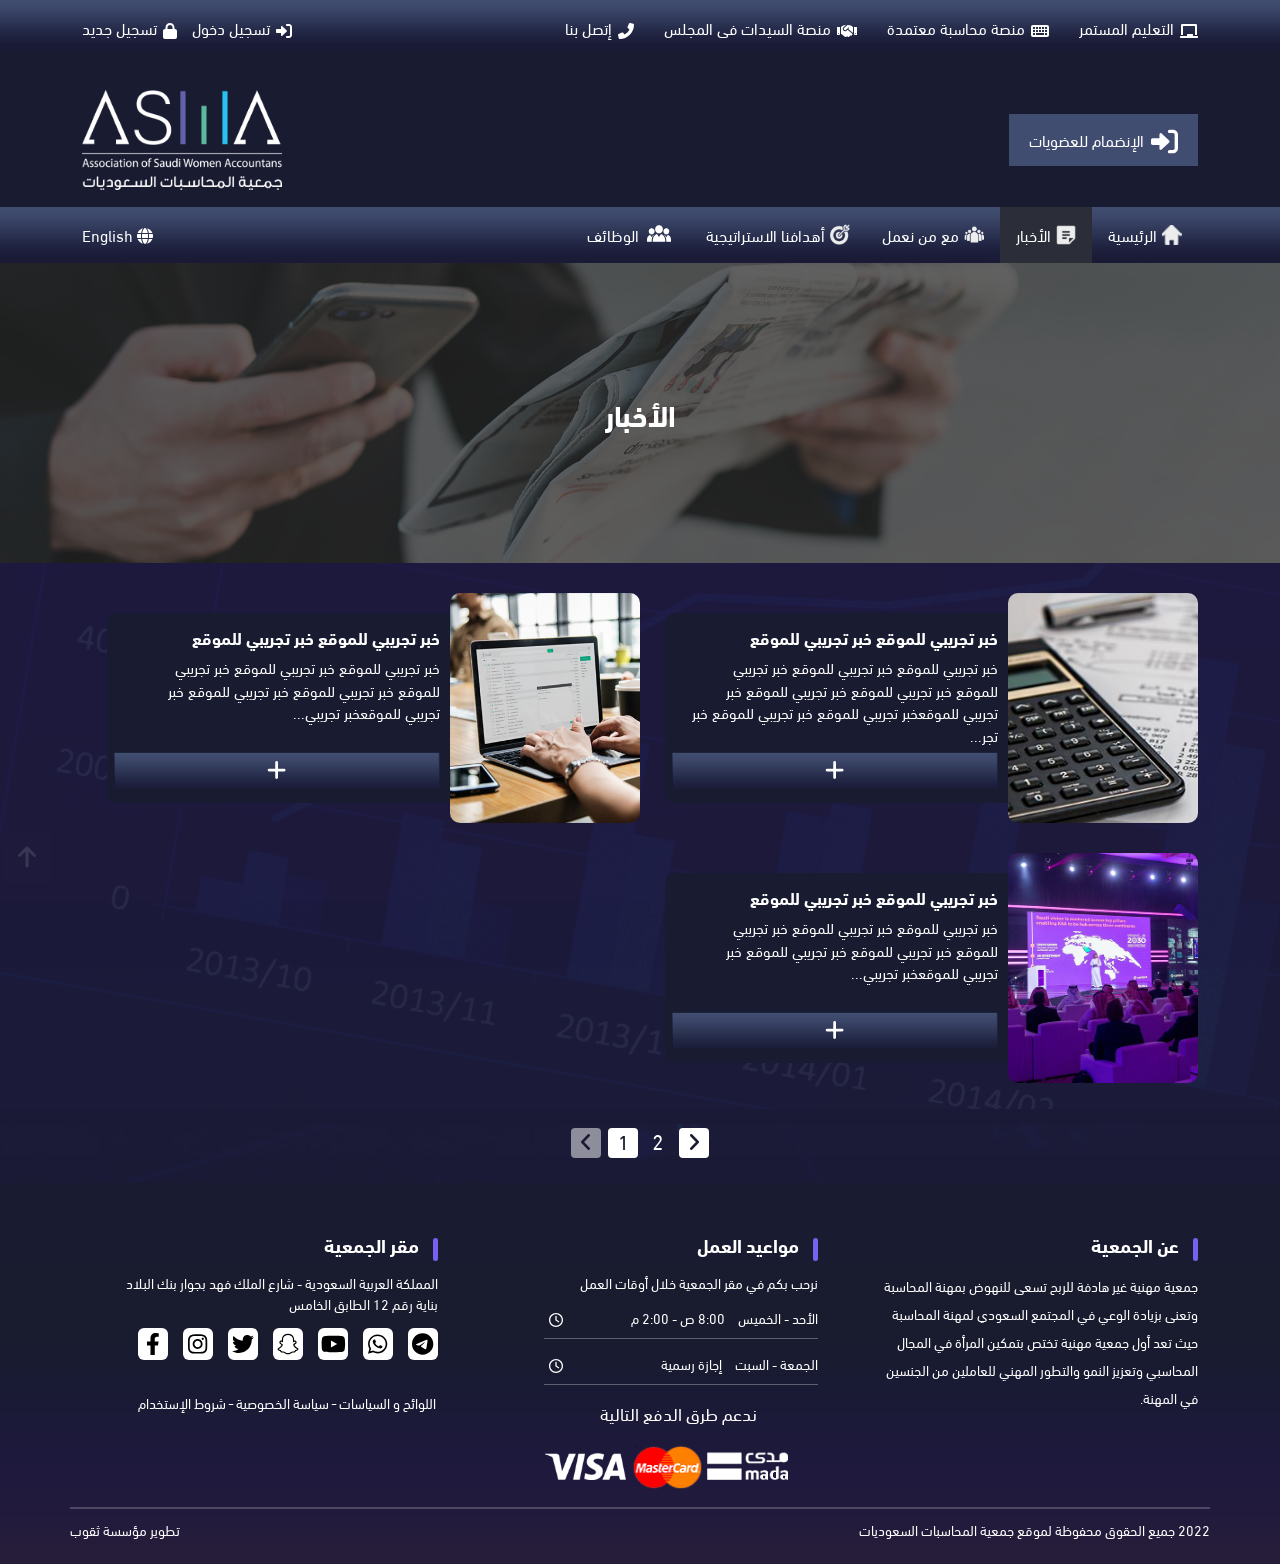
==== news.html @ 0bb8586b "initial commit" ====
<!doctype html>
<html lang="ar" dir="rtl">

<head>
    <!-- Required meta tags -->
    <meta charset="utf-8">
    <meta name="viewport" content="width=device-width, initial-scale=1">
    <link rel="shortcut icon" href="./images/icon-short.png" />
    <!-- Arabic version -->
    <!-- Bootstrap CSS -->
    <link rel="stylesheet" href="./css/bootstrap.rtl.css"
        >
    <!-- English Version -->
    <!-- Bootstrap CSS -->
    <!-- <link href="https://cdn.jsdelivr.net/npm/bootstrap@5.2.2/dist/css/bootstrap.min.css" rel="stylesheet"
        integrity="sha384-Zenh87qX5JnK2Jl0vWa8Ck2rdkQ2Bzep5IDxbcnCeuOxjzrPF/et3URy9Bv1WTRi" crossorigin="anonymous"> -->
    <!-- font-awesome -->
    <link rel="stylesheet" href="./css/all.min.css">
<link rel="stylesheet" href="./css/jPages.css">
    <!-- Own css -->
    <!-- Arabic version -->
    <link rel="stylesheet" href="./css/style.css">
    <!-- English version -->
    <!-- <link rel="stylesheet" href="./css/style-en.css"> -->
    <title>جمعية المحاسبات السعوديات</title>
</head>

<body>
    <!-- Start page Content -->
    <div class="page-content">

        <!-- Start header -->
        <header>
            <!-- strat top bar section -->
            <section class="top-bar">
                <div class="container">
                    <nav>
                        <ul class="d-flex">
                            <li>
                                <a href="./learning.html">
                                    <i class="fa-solid fa-chalkboard"></i>
                                    <span>التعليم المستمر</span>
                                </a>
                            </li>
                            <li>
                                <a href="accountantPlatform.html">
                                    <i class="fa-solid fa-keyboard"></i>
                                    <span>منصة محاسبة معتمدة</span>
                                </a>
                            </li>
                            <li>
                                <a href="./womenPlatform.html">
                                    <i class="fa-solid fa-handshake"></i>
                                    <span>منصة السيدات فى المجلس</span>
                                </a>
                            </li>
                            <li>
                                <a href="./contact.html">
                                    <i class="fa-solid fa-phone-flip"></i>
                                    <span>إتصل بنا</span>
                                </a>
                            </li>
                        </ul>
                    </nav>
                </div>
            </section>
            <!-- End top bar section -->
            <!-- Start logo scetion -->
            <section class="logo-section ">
                <div class="container d-flex">
                    <div class="right-logo d-flex">
                        <a href="./registration.html" class="registration">
                            <i class="fa-solid fa-right-to-bracket"></i>
                            <span>الإنضمام للعضويات</span>
                        </a>
                        <div class="support">
                            <p>الدعم الفني</p>
                            <a href="tel:009660002223">009660002223
                                <img src="./images/phone-circle.png" alt="">
                            </a>
                        </div>
                    </div>
                    <div class="logo">
                        <button class="navbar-toggler" type="button">
                            <i class="fa-solid fa-bars"></i>
                        </button>
                        <a href="./index.html">
                            <img src="./images/logo.png" alt="" width="200px"></a>
                    </div>
                </div>
            </section>
            <!-- End logo scetion -->
            <!-- Start navbar section -->
            <section class="main-menu ">
                <div class="container">
                    <div class="navbar p-0">

                        <nav class="d-flex">
                            <ul class="d-flex">

                                <li class="nav-link ">
                                    <a href="./index.html">
                                        <img src="./images/home.png" alt="">
                                        <span>
                                            الرئيسية
                                        </span>
                                    </a>
                                </li>
                          
                                <li class="nav-link active">
                                    <a href="./news.html">
                                        <img src="./images/paper-bottom.png" alt="">
                                        <span>
                                            الأخبار
                                        </span>
                                    </a>
                                </li>
                                <li class="nav-link ">
                                    <a href="./ourPartners.html">
                                        <img src="./images/people.png" alt="">
                                        <span>
                                            مع من نعمل
                                        </span>
                                    </a>
                                </li>

                                <li class="nav-link ">
                                    <a href="./ourStrategy.html">
                                        <img src="./images/arrows.png" alt="">
                                        <span>
                                            توجهاتنا الاستراتيجية
                                        </span>
                                    </a>
                                </li>
                                <li class="nav-link ">
                                    <a href="./strategyGoals.html">
                                        <img src="./images/goals.png" alt="">
                                        <span>
                                            أهدافنا الاستراتيجية
                                        </span>
                                    </a>
                                </li>
                                <li class="nav-link"><a href="./jobs.html"><img src="./images/users.png" alt=""><span>
                                        الوظائف
                                            </span>
                                        </a>
                                    </li>
                            </ul>
                            <a class="site-language">
                                <i class="fa-solid fa-globe"></i>
                                <span>English</span>
                            </a>

                        </nav>
                    </div>
                </div>

            </section>
            <!-- End navbar section -->

        </header>
        <!-- End header -->
        <!-- Start page title scetion -->
        <section class="page-title news">
            <div class="container">
                <h2>
                        الأخبار 
                </h2>
            </div>
        </section>
        <!-- End page title scetion -->
        <!-- Start content section -->
        <section class="allNews">
            <div class="container">
                <div class="row defaults" id="content">
                        <ul id="itemContainer">

                    <!-- Start single new -->
                    <li class="col-lg-6 single-new">
                        <div class="new-banner">
                            <img src="./images/new-1.png" alt="">
                        </div>
                        <div class="new-details">
                            <h5>خبر تجريبي للموقع خبر تجريبي للموقع</h5>
                            <p>خبر تجريبي للموقع خبر تجريبي للموقع خبر تجريبي للموقع خبر تجريبي للموقع خبر تجريبي للموقع خبر تجريبي للموقعخبر تجريبي للموقع خبر تجريبي للموقع خبر تجريبي للموقع خبر </p>
                            <a class="new-info" href="./single-new.html"><i class="fa-solid fa-plus"></i></a>

                        </div>
                    </li>
                    <!-- End single new -->
                    <!-- Start single new -->
                    <li class="col-lg-6 single-new">
                        <div class="new-banner">
                            <img src="./images/new-2.png" alt="">
                        </div>
                        <div class="new-details">
                            <h5>خبر تجريبي للموقع خبر تجريبي للموقع</h5>
                            <p>
                                خبر تجريبي للموقع خبر تجريبي للموقع خبر تجريبي للموقع خبر تجريبي للموقع خبر تجريبي للموقع خبر تجريبي للموقعخبر تجريبي للموقع خبر تجريبي للموقع خبر تجريبي للموقع خبر 
                                خبر تجريبي للموقع خبر تجريبي للموقع خبر تجريبي للموقع خبر تجريبي للموقع خبر تجريبي للموقع خبر تجريبي للموقعخبر تجريبي للموقع خبر تجريبي للموقع خبر تجريبي للموقع خبر 
                                خبر تجريبي للموقع خبر تجريبي للموقع خبر تجريبي للموقع خبر تجريبي للموقع خبر تجريبي للموقع خبر تجريبي للموقعخبر تجريبي للموقع خبر تجريبي للموقع خبر تجريبي للموقع خبر 
                                خبر تجريبي للموقع خبر تجريبي للموقع خبر تجريبي للموقع خبر تجريبي للموقع خبر تجريبي للموقع خبر تجريبي للموقعخبر تجريبي للموقع خبر تجريبي للموقع خبر تجريبي للموقع خبر 
                            </p>
                            <a class="new-info" href="./single-new.html"><i class="fa-solid fa-plus"></i></a>

                        </div>
                    </li>
                    <!-- End single new -->
                    <!-- Start single new -->
                    <li class="col-lg-6 single-new">
                        <div class="new-banner">
                            <img src="./images/new-3.png" alt="">
                        </div>
                        <div class="new-details">
                            <h5>خبر تجريبي للموقع خبر تجريبي للموقع</h5>
                            <p>
                                خبر تجريبي للموقع خبر تجريبي للموقع خبر تجريبي للموقع خبر تجريبي للموقع خبر تجريبي للموقع خبر تجريبي للموقعخبر تجريبي للموقع خبر تجريبي للموقع خبر تجريبي للموقع خبر 
                                خبر تجريبي للموقع خبر تجريبي للموقع خبر تجريبي للموقع خبر تجريبي للموقع خبر تجريبي للموقع خبر تجريبي للموقعخبر تجريبي للموقع خبر تجريبي للموقع خبر تجريبي للموقع خبر 
                                خبر تجريبي للموقع خبر تجريبي للموقع خبر تجريبي للموقع خبر تجريبي للموقع خبر تجريبي للموقع خبر تجريبي للموقعخبر تجريبي للموقع خبر تجريبي للموقع خبر تجريبي للموقع خبر 
                                خبر تجريبي للموقع خبر تجريبي للموقع خبر تجريبي للموقع خبر تجريبي للموقع خبر تجريبي للموقع خبر تجريبي للموقعخبر تجريبي للموقع خبر تجريبي للموقع خبر تجريبي للموقع خبر 
                            </p>
                            <a class="new-info" href="./single-new.html"><i class="fa-solid fa-plus"></i></a>

                        </div>
                    </li>
                    <!-- End single new -->
                    <!-- Start single new -->
                    <li class="col-lg-6 single-new">
                        <div class="new-banner">
                            <img src="./images/new-4.png" alt="">
                        </div>
                        <div class="new-details">
                            <h5>خبر تجريبي للموقع خبر تجريبي للموقع</h5>
                            <p>
                                خبر تجريبي للموقع خبر تجريبي للموقع خبر تجريبي للموقع خبر تجريبي للموقع خبر تجريبي للموقع خبر تجريبي للموقعخبر تجريبي للموقع خبر تجريبي للموقع خبر تجريبي للموقع خبر 
                                خبر تجريبي للموقع خبر تجريبي للموقع خبر تجريبي للموقع خبر تجريبي للموقع خبر تجريبي للموقع خبر تجريبي للموقعخبر تجريبي للموقع خبر تجريبي للموقع خبر تجريبي للموقع خبر 
                                خبر تجريبي للموقع خبر تجريبي للموقع خبر تجريبي للموقع خبر تجريبي للموقع خبر تجريبي للموقع خبر تجريبي للموقعخبر تجريبي للموقع خبر تجريبي للموقع خبر تجريبي للموقع خبر 
                                خبر تجريبي للموقع خبر تجريبي للموقع خبر تجريبي للموقع خبر تجريبي للموقع خبر تجريبي للموقع خبر تجريبي للموقعخبر تجريبي للموقع خبر تجريبي للموقع خبر تجريبي للموقع خبر 
                            </p>
                            <a class="new-info" href="./single-new.html"><i class="fa-solid fa-plus"></i></a>

                        </div>
                    </li>
                    <!-- End single new -->
                    <!-- Start single new -->
                    <li class="col-lg-6 single-new">
                        <div class="new-banner">
                            <img src="./images/new-5.png" alt="">
                        </div>
                        <div class="new-details">
                            <h5>خبر تجريبي للموقع خبر تجريبي للموقع</h5>
                            <p>
                                خبر تجريبي للموقع خبر تجريبي للموقع خبر تجريبي للموقع خبر تجريبي للموقع خبر تجريبي للموقع خبر تجريبي للموقعخبر تجريبي للموقع خبر تجريبي للموقع خبر تجريبي للموقع خبر 
                                خبر تجريبي للموقع خبر تجريبي للموقع خبر تجريبي للموقع خبر تجريبي للموقع خبر تجريبي للموقع خبر تجريبي للموقعخبر تجريبي للموقع خبر تجريبي للموقع خبر تجريبي للموقع خبر 
                                خبر تجريبي للموقع خبر تجريبي للموقع خبر تجريبي للموقع خبر تجريبي للموقع خبر تجريبي للموقع خبر تجريبي للموقعخبر تجريبي للموقع خبر تجريبي للموقع خبر تجريبي للموقع خبر 
                                خبر تجريبي للموقع خبر تجريبي للموقع خبر تجريبي للموقع خبر تجريبي للموقع خبر تجريبي للموقع خبر تجريبي للموقعخبر تجريبي للموقع خبر تجريبي للموقع خبر تجريبي للموقع خبر 
                            </p>
                            <a class="new-info" href="./single-new.html"><i class="fa-solid fa-plus"></i></a>

                        </div>
                    </li>
                    <!-- End single new -->
                    <!-- Start single new -->
                    <li class="col-lg-6 single-new">
                        <div class="new-banner">
                            <img src="./images/new-6.png" alt="">
                        </div>
                        <div class="new-details">
                            <h5>خبر تجريبي للموقع خبر تجريبي للموقع</h5>
                            <p>
                                خبر تجريبي للموقع خبر تجريبي للموقع خبر تجريبي للموقع خبر تجريبي للموقع خبر تجريبي للموقع خبر تجريبي للموقعخبر تجريبي للموقع خبر تجريبي للموقع خبر تجريبي للموقع خبر 
                                خبر تجريبي للموقع خبر تجريبي للموقع خبر تجريبي للموقع خبر تجريبي للموقع خبر تجريبي للموقع خبر تجريبي للموقعخبر تجريبي للموقع خبر تجريبي للموقع خبر تجريبي للموقع خبر 
                                خبر تجريبي للموقع خبر تجريبي للموقع خبر تجريبي للموقع خبر تجريبي للموقع خبر تجريبي للموقع خبر تجريبي للموقعخبر تجريبي للموقع خبر تجريبي للموقع خبر تجريبي للموقع خبر 
                                خبر تجريبي للموقع خبر تجريبي للموقع خبر تجريبي للموقع خبر تجريبي للموقع خبر تجريبي للموقع خبر تجريبي للموقعخبر تجريبي للموقع خبر تجريبي للموقع خبر تجريبي للموقع خبر 
                            </p>
                            <a class="new-info" href="./single-new.html"><i class="fa-solid fa-plus"></i></a>

                        </div>
                    </li>
                    <!-- End single new -->
                        </ul>
                                   <!-- navigation holder -->
                <div class="holder" dir="ltr"></div>
            </div>
                </div>
            </div>
        </section>
        <!-- End content section -->
        <!-- Start footer  -->
        <footer>
            <div class="container">
                <div class="row">
                    <!-- start footer widget -->
                    <div class="col-sm-6 col-lg-4">
                        <div class="footer-widget">
                            <div class="widget-title">
                                <h4>عن الجمعية </h4>

                            </div>
                            <p>جمعية مهنية غير هادفة للربح تسعى للنهوض بمهنة
                                المحاسبة وتعنى بزيادة الوعي في المجتمع السعودي
                                لمهنة المحاسبة حيث تعد أول جمعية مهنية تختص بتمكين
                                المرأة في المجال المحاسبي وتعزيز النمو والتطور المهني
                                للعاملين من الجنسين في المهنة.</p>
                        </div>

                    </div>
                    <!-- End footer widget -->
                    <!-- start footer widget -->
                    <div class="col-sm-6 col-lg-4">
                        <div class="footer-widget">
                            <div class="widget-title">
                                <h4>مواعيد العمل</h4>
                            </div>
                            <p>نرحب بكم في مقر الجمعية خلال أوقات العمل</p>
                            <p class="work-times"> <span>الأحد - الخميس</span> <span>8:00 ص - 2:00 م</span><i
                                    class="fa-regular fa-clock"></i></p>
                            <p class="work-times"> <span>الجمعة - السبت</span> <span> إجازة رسمية</span><i
                                    class="fa-regular fa-clock"></i></p>
                            <div class="pay-methods">
                                <p>ندعم طرق الدفع التالية</p>
                                <p>
                                    <img src="./images/mada.png" alt="">
                                    <img src="./images/master-card.png" alt="">
                                    <img src="./images/viza.png" alt="">
                                </p>
                            </div>
                        </div>

                    </div>
                    <!-- End footer widget -->
                    <!-- start footer widget -->
                    <div class="col-md-6 col-lg-4">
                        <div class="footer-widget">
                            <div class="widget-title">
                                <h4>مقر الجمعية </h4>

                            </div>
                            <p>المملكة العربية السعودية - شارع الملك فهد
                                بجوار بنك البلاد بناية رقم 12 الطابق الخامس</p>
                            <div class="footer-social">
                                <a href="#">
                                    <i class="fa-brands fa-facebook-f"></i>
                                </a>
                                <a href="#">
                                    <i class="fa-brands fa-instagram"></i>
                                </a>
                                <a href="#">
                                    <i class="fa-brands fa-twitter"></i>
                                </a>
                                <a href="#">
                                    <i class="fa-brands fa-snapchat"></i>
                                </a>
                                <a href="#">
                                    <i class="fa-brands fa-youtube"></i>
                                </a>
                                <a href="#">
                                    <i class="fa-brands fa-whatsapp"></i>
                                </a>
                                <a href="#">
                                    <i class="fa-brands fa-telegram"></i>
                                </a>
                            </div>
                            <div class="footer-nav">
                                <nav>
                                    <ul class="d-flex">
                                        <li><a href="./rulesPolicy.html">اللوائح و السياسات</a></li> - 
                                        <li><a href="./privacy.html">سياسة الخصوصية</a></li> - 
                                        <li><a href="./usageRules.html">شروط الإستخدام </a></li>  
                                    </ul>
                                </nav>
                            </div>
                        </div>

                    </div>
                    <!-- End footer widget -->
                </div>
            </div>
            <!-- Start bottom bar -->
            <section class="bottom-bar">
                <div class="container">
                    <p>2022 جميع الحقوق محفوظة لموقع جمعية المحاسبات السعوديات </p>
                    <p><a href="#">تطوير مؤسسة ثقوب</a></p>
                </div>
            </section>
            <!-- End bottom bar -->
        </footer>
        <!-- End footer  -->

    </div>
    <!-- End page Content -->
    <!-- Start responsive menu  -->
    <section class="responsive-menu">
        <nav class="d-flex">
            <ul class="d-flex">
                <button class="close-menu">
                    <i class="fa-solid fa-circle-xmark"></i>
                </button>
                <li class="nav-link  ">
                    <a href="./index.html">
                        <img src="./images/home.png" alt="">
                        <span>
                            الرئيسية
                        </span>
                    </a>
                </li>

                <li>
                    <a href="./learning.html">
                        <i class="fa-solid fa-chalkboard"></i>
                        <span>التعليم المستمر</span>
                    </a>
                </li>
                <li>
                    <a href="./programs.html">
                            <img src="./images/programs.png" alt="" >
                        <span>البرامج و المبادرات</span>
                    </a>
                </li>
                <li>
                    <a href="accountantPlatform.html">
                        <i class="fa-solid fa-keyboard"></i>
                        <span>منصة محاسبة معتمدة</span>
                    </a>
                </li>
                <li>
                    <a href="./womenPlatform.html">
                        <i class="fa-solid fa-handshake"></i>
                        <span>منصة السيدات فى المجلس</span>
                    </a>
                </li>

                <li class="nav-link active">
                    <a href="./news.html">
                        <img src="./images/paper-bottom.png" alt="">
                        <span>
                            الأخبار
                        </span>
                    </a>
                </li>
                <li class="nav-link">
                    <a href="./ourPartners.html">
                        <img src="./images/people.png" alt="">
                        <span>
                            مع من نعمل
                        </span>
                    </a>
                </li>

                <li class="nav-link">
                    <a href="./ourStrategy.html">
                        <img src="./images/arrows.png" alt="">
                        <span>
                            توجهاتنا الاستراتيجية
                        </span>
                    </a>
                </li>
                <li class="nav-link">
                    <a href="./strategyGoals.html">
                        <img src="./images/goals.png" alt="">
                        <span>
                            أهدافنا الاستراتيجية
                        </span>
                    </a>
                </li>
                <li class="nav-link">
                    <a href="./voulnteer.html">
                        <img src="./images/volunteer.png" alt="">
                        <span>
                            التطوع
                        </span>
                    </a>
                </li>
                <li>
                    <a href="./registration.html">
                        <i class="fa-solid fa-right-to-bracket"></i>
                        <span>الإنضمام للعضويات</span>
                    </a>
                </li>
                <li>
                    <a href="./about.html">
                         <i class="fa-solid fa-building-circle-arrow-right"></i>
                        <span>عن الجمعية</span>

                    </a>
                </li>
                <li>
                    <a href="./boardMembers.html">
                        <img src="./images/user-hand.png" alt="">
                        <span>مجلس الادارة و المؤسسين
                        </span>
                    </a>
                </li>
                <li>
                    <a href="./contact.html">
                        <i class="fa-solid fa-phone-flip"></i>
                        <span>إتصل بنا</span>
                    </a>
                </li>
                <li>
                    <a href="./jobs.html">
                       <img src="./images/users.png" alt="">
                        <span>الوظائف</span>
                    </a>
                </li>
                <li>
                    <a href="tel:009660002223">
                        <img src="./images/phone-circle.png" alt="" width="20px">
                        <span>الدعم الفنى</span>
                    </a>
                </li>

            </ul>
            <a class="site-language">
                <i class="fa-solid fa-globe"></i>
                <span>English</span>
            </a>

        </nav>
    </section>
    <!-- End responsive menu  -->
    <!-- js libraries -->
    <script src="./js/jquery-3.7.0.min.js"
       ></script>
    <!-- Arabic version -->
    <!-- JS: Bootstrap Bundle with Popper -->
    <script src=""
       >
    </script>
    <!-- English version -->
    <!-- JS: Bootstrap Bundle with Popper -->
    <!-- JavaScript Bundle with Popper -->
    <!-- <script src="https://cdn.jsdelivr.net/npm/bootstrap@5.2.2/dist/js/bootstrap.bundle.min.js"
        integrity="sha384-OERcA2EqjJCMA+/3y+gxIOqMEjwtxJY7qPCqsdltbNJuaOe923+mo//f6V8Qbsw3" crossorigin="anonymous">
    </script> -->
    <!-- font-awesome -->
    <script src="./js/all.min.js"></script>
    <!-- string character -->
    <script src="./js/ETC.js"></script>
    <script src="./js/jPages.js"></script>
    <!-- own js -->
    <script src="./js/custom.js"></script>
    <script>
            $(function () {
              $("div.holder").jPages({
                containerID: "itemContainer",
                previous: "",
                next: "",
                perPage:3,
                midRange: 0,
                direction: "rtl",
                animation: "fadeIn"
              });
            });
                   // Start news details
    if($(window).width() >= 1200){
        $().ellipsis(150, '.new-details p');

    }
    if($(window).width() >= 992 && $(window).width() <= 1199){
        $().ellipsis(110, '.new-details p');

    }

    if($(window).width() < 992){
        $().ellipsis(300, '.new-details p');

    }
    if($(window).width() <= 500){
        $().ellipsis(100, '.new-details p');

    }
    // End news details
          </script>

</body>

</html>
---- css/jPages.css ----
.holder a.jp-current, a.jp-current:hover,
.holder a.jp-disabled, a.jp-disabled:hover {
	cursor: default; 
}
---- css/style.css ----
@import url("./normalize.css");
/* base style */

* {
  margin: 0;
  padding: 0;
  box-sizing: border-box;
}
textarea {
  resize: none;
}
::-webkit-scrollbar {
  width: 1px;
  border: 0px solid #eee;
}
ul,
ol {
  list-style: none;
  padding: 0 !important;
  margin: 0 !important;
}
::-webkit-scrollbar-track {
  border-radius: 0;
  background: var(--solid);
}
input {
  background: transparent;
  background-color: transparent;
  box-shadow: none;
  outline: 0 !important;
  border-style: solid;
  border-color: transparent;
  border-width: 0;
  border-image: none;
}

input[type="radio"] {
  cursor: pointer;
}
.color-main {
  color: var(--main);
}
::-webkit-scrollbar-thumb {
  border-radius: 5px;
  background: #eee;
}
:root {
  --main: #2ac0f0;
  --solid: #191b31;
  --slide: all 0.2s ease-in-out;
  --default: #fff;
}
input:focus,
select:focus,
textarea:focus {
  border: 0;
  outline: 0;
}
select {
  -moz-appearance: none;
  -webkit-appearance: none;
  appearance: none;
}
/* Chrome, Safari, Edge, Opera */
input::-webkit-outer-spin-button,
input::-webkit-inner-spin-button {
  -webkit-appearance: none;
  margin: 0;
}

/* Firefox */
input[type="number"] {
  -moz-appearance: textfield;
}
p {
  font-size: 16px;
}
p,
div,
span,
a {
  font-family: "DinNext-regular";
}
h1,
h2,
h3,
h4,
h5,
h6 {
  font-family: "DinNext-bold";
}
h1,
h2,
h3,
p {
  margin-bottom: 0;
}
a {
  text-decoration: none;
}
.form-control:focus {
  color: #212529;
  background-color: #fff;
  outline: 0;
  box-shadow: none;
}
button:focus {
  box-shadow: none !important;
}
/* ETC */
.morecontent {
  display: none;
}
/* font setup */
@font-face {
  src: url(../webfonts/DINNextLTArabic-Regular.ttf);
  font-family: "DinNext-regular";
}
@font-face {
  src: url(../webfonts/DINNextLTArabic-Bold.ttf);
  font-family: "DinNext-bold";
}
/* start header */
body {
  background-image: url(../images/main-banner.png);
  background-position: left;
  color: var(--default);
} /* Fade-in animation */
/* Modal overlay */
.modal {
  display: none;
  position: fixed;
  z-index: 999;
  left: 0;
  top: 0;
  width: 100%;
  height: 100%;
  background: rgba(0, 0, 0, 0.7);
  backdrop-filter: blur(6px);
  display: flex;
  align-items: center;
  justify-content: center;
  padding: 20px;
  box-sizing: border-box;
  animation: fadeIn 0.4s ease forwards;
}

/* Image container with relative positioning */
.modal-image-container {
  position: relative;
  display: inline-block;
  max-width: 500px;
  width: 100%;
  /* transform: translateX(50%); */
}

/* The actual image */
.modal-image {
  width: 100%;
  height: auto;
  border-radius: 16px;
  box-shadow: 0 15px 35px rgba(0, 0, 0, 0.3);
  transition: transform 0.3s ease;
}
.modal-image:hover {
  transform: scale(1.01);
}

/* Close button inside image container */
.close {
  position: absolute;
  top: 10px;
  right: 10px;
  font-size: 34px;
  color: #fff;
  background: rgba(0, 0, 0, 0.6);
  width: 32px;
  height: 32px;
  border-radius: 50%;
  text-align: center;
  line-height: 20px;
  cursor: pointer;
  z-index: 1000;
  transition: background 0.3s, transform 0.3s;
}
.close:hover {
  background: #19afdf;
  transform: scale(1.1);
}

section.logo-section {
  background: var(--solid);
}
.top-bar:before,
.main-menu {
  background-image: url(../images/body-top.gif);
  background-repeat: no-repeat;
  background-position: top;
  background-size: cover;
}
.top-bar:before {
  content: "";
  width: 100%;
  height: 50px;
  position: absolute;
  background-position: top;
  z-index: 0;
}
.top-bar {
  background: var(--solid);
}
.top-bar .container {
  z-index: 9;
  position: relative;
}
.top-bar a svg {
  margin-left: 2px;
  position: relative;
  top: 2px;
}
.top-bar .container {
  display: flex;
  align-items: center;
  justify-content: space-between;
}
.top-bar a {
  color: var(--default);
  margin-left: 30px;
  margin-top: 16px;
  display: block;
  margin-bottom: 50px;
  transition: var(--slide);
}
.top-bar a:hover {
  color: var(--main);
}
.logo-section .container {
  justify-content: space-between;
  padding-bottom: 17px;
  align-items: center;
}
.registration svg {
  margin-left: 7px;
  font-size: 27px;
  position: relative;
  top: 2px;
}

.registration:hover {
  color: var(--default);
  background: var(--main);
}
.registration {
  height: 52px;
  color: #fff;
  background: #404d70;
  display: flex;
  align-items: center;
  justify-content: center;
  padding: 0 20px;
  margin-left: 40px;
  transition: var(--slide);
}
.support,
.support a {
  color: var(--default);
  display: none;
}
.support a img {
  margin-right: 20px;
  width: 27px;
  position: relative;
  bottom: 6px;
}
.support a {
  margin-top: 8px;
  display: block;
}
.navbar-toggler {
  display: none;
}
.navbar nav a {
  color: var(--default);
}
.navbar nav {
  justify-content: space-between;
  align-items: center;
  width: 100%;
}
.main-menu .nav-link a {
  align-items: center;
  display: flex;
  padding: 16px;
  transition: var(--slide);
}
.main-menu .nav-link a:hover,
.main-menu .active a {
  background: #2b2d39;
}
.main-menu .nav-link {
  padding: 0;
}
.main-menu .nav-link img {
  margin-left: 5px;
  width: 20px;
}
.close-menu {
  display: none;
}
.open-mainMenu {
  -webkit-animation: slideRight 0.3s linear forwards;
  -moz-animation: slideRight 0.3s linear forwards;
  -o-animation: slideRight 0.3s linear forwards;
}
.close-mainMenu {
  -webkit-animation: slideLeft 0.3s linear forwards;
  -moz-animation: slideLeft 0.3s linear forwards;
  -o-animation: slideLeft 0.3s linear forwards;
}
a.site-language:hover {
  cursor: pointer;
  color: var(--main);
}

.header-nav {
  margin-top: -6rem;
}
.header-nav ul {
  justify-content: center;
}
.header-nav ul a {
  display: block;
  width: 87%;
  height: 220px;
  color: var(--default);
  background-image: url(../images/layer-box.gif);
  background-size: cover;
  background-repeat: no-repeat;
  background-position: center;
  margin-left: 20px;
  padding: 10px;
  position: relative;
  text-align: center;
}
.header-nav ul a div {
  background: #404d70;
  width: 80px;
  height: 80px;
  display: flex;
  align-items: center;
  justify-content: center;
  border-radius: 50%;
  margin: 0 auto 20px auto;
}
.header-nav ul a span {
  width: 60%;
  text-align: center;
  font-size: 20px;
  display: block;
  margin: 0 auto;
}
.header-nav ul li:last-of-type a {
  margin-left: 0;
}
.header-nav ul a:before {
  content: "";
  width: 100%;
  height: 100%;
  position: absolute;
  top: 0;
  right: 0;
  background: var(--main);
  opacity: 0;
  transition: var(--slide);
}
.header-nav ul a:hover {
  background: #19afdf;
  background-image: none;
  cursor: pointer;
  transition: all 0.3s ease-in-out;
}
.header-nav ul a:hover div {
  background: #19afdf;
  border: 2px solid #fff;
}

.bos-word {
  margin-bottom: 10px;
}
.bos-word p {
  font-size: 19px;
  line-height: 1.7;
}
.more:hover {
  color: var(--main);
}
.more svg {
  position: relative;
  top: 2px;
  margin-right: 7px;
}
.more {
  margin-top: 20px;
  display: block;
  margin-left: 0;
  margin-right: auto;
  width: 100px;
  color: var(--default);
  text-align: left;
  transition: var(--slide);
}
.members .col:last-of-type {
  margin-left: 0;
}
.members .col {
  width: 19%;
  margin-left: 1%;
}
.members a {
  color: var(--default);
  transition: var(--slide);
}
.members a:hover {
  color: var(--main);
}
.member-img img {
  width: 85%;
  object-fit: contain;
  height: 100%;
}
.member-img {
  width: 100%;
  height: 200px;
  text-align: center;
  margin: auto;
  display: flex;
  align-items: flex-end;
  background-image: url(../images/member-box.png);
  background-position: center;
  background-size: cover;
  justify-content: center;
  border-radius: 15px;
  margin-bottom: 10px;
  padding-top: 45px;
}
.packages .row {
  margin-top: 60px;
}

.membership.slider .slick-slide {
  background: linear-gradient(180deg, #404d70 0 0%, var(--solid) 100% 100%);
  padding-bottom: 30px;
  margin: 10px 15px 0 auto;
}
.package-badge {
  padding: 20px;
}
.badge img {
  width: 80%;
  height: 80%;
  object-fit: contain;
}

.badge {
  width: 100px;
  height: 100px;
  background: var(--solid);
  border-radius: 50%;
  display: flex;
  margin: 0 auto;
  align-items: center;
  justify-content: center;
}
.member-role {
  font-size: 20px;
  font-weight: bold;
  padding: 3px 0 10px 0;
  background: var(--solid);
}
.package-details {
  padding: 10px;
  text-align: right;
}
.main-price {
  font-size: 35px;
  font-weight: bold;
  margin-bottom: 10px;
  display: inline-block;
}
.package-features li svg {
  margin-left: 5px;
  font-size: 20px;
  position: relative;
  top: 4px;
}
.package-features li {
  margin-bottom: 5px;
  font-size: 18px;
}

.single-package:hover .registration {
  background: #fff;
  color: var(--solid);
  font-weight: bold;
}

.single-package .registration {
  background: linear-gradient(180deg, #404d70 0 0%, var(--solid) 100% 100%);
  border-radius: 13px;
  height: auto;
  padding: 5px 5px 8px 5px;
  margin: 10px auto;
  min-width: 162px;
}
.our-partner .slider {
  background: var(--default);
  width: 93%;
  margin: 0 auto;
}
.our-partner .slick-track {
  height: 180px;
}
.our-partner .slick-slide img {
  width: 220px;
  object-fit: contain;
}
.our-partner .slick-slide {
  display: flex;
  align-items: center;
  justify-content: center;
}
.our-partner .slick-prev,
.our-partner .slick-next {
  width: 40px;
  height: 40px;
  background-size: contain;
  background-position: right;
  background-repeat: no-repeat;
  background-image: url(../images/after-slick.png);
}
.our-partner .slick-prev {
  background-image: url(../images/before-slick.png);
}
.our-partner .slick-prev {
  right: -50px;
}
.our-partner .slick-next {
  left: -51px;
}
.our-partner .slick-prev.slick-disabled,
.our-partner .slick-next.slick-disabled {
  opacity: 0.25;
}
.slick-prev:before,
.slick-next:before {
  opacity: 0 !important;
}
footer {
  margin-top: 10px;
  background: var(--solid);
  padding-top: 50px;
  position: relative;
}
footer:after {
  content: "";
  width: 100%;
  height: 300px;
  position: absolute;
  z-index: 0;
  background-image: url(../images/footer-overlay.png);
  background-repeat: no-repeat;
  background-size: cover;
  background-position: bottom;
  bottom: 0;
}
.widget-title h4 {
  font-size: 19px;
}

.widget-title {
  position: relative;
  padding-right: 19px;
  margin-bottom: 1rem;
}
.widget-title:before {
  content: "";
  width: 4px;
  height: 100%;
  border-right: 5px solid #7762ef;
  position: absolute;
  right: 0;
  top: 5px;
  border-radius: 3px;
}
footer p {
  font-size: 14px;
  width: 90%;
  margin-bottom: 14px;
}
p.work-times svg {
  position: absolute;
  top: 6px;
  left: 5px;
}
.programDetails .single-program:nth-of-type(odd) {
  margin: 0 auto !important;
  justify-content: center;
}
p.work-times span:first-of-type {
  margin-left: 10px;
}
p.work-times {
  border-bottom: 1px solid rgb(255 255 255 / 30%);
  padding-bottom: 10px;
  position: relative;
  width: 274px;
  justify-content: space-between;
}
.pay-methods p:last-of-type img {
  width: 81px;
}
.pay-methods p:last-of-type {
  display: flex;
  justify-content: start;
  align-items: center;
  margin-right: 30px;
}
.pay-methods p:first-of-type {
  font-size: 18px;
  padding-right: 61px;
}
.footer-social {
  display: flex;
  flex-direction: row-reverse;
  justify-content: flex-end;
  align-items: center;
  flex-wrap: wrap;
}
.footer-social a:hover {
  background: var(--main);
  color: #fff;
}
.footer-social a {
  width: 30px;
  height: 32px;
  display: inline-flex;
  background: #fff;
  justify-content: center;
  align-items: center;
  border-radius: 6px;
  color: #000;
  font-size: 22px;
  margin-left: 15px;
  transition: var(--slide);
}

.footer-nav ul {
  margin-top: 30px !important;
  margin-right: 0px !important;
  margin-bottom: 30px !important;
}
.footer-nav a {
  color: #fff;
  margin: 0 2px 0 2px;
  font-size: 14px;
}
.bottom-bar {
  background: var(--solid);
}
.bottom-bar .container {
  border-top: 2px solid rgb(255 255 255 / 20%);
  padding: 10px 0;
  display: flex;
  justify-content: space-between;
  align-items: center;
}
footer .container {
  position: relative;
  z-index: 4;
}
.page-title {
  height: 300px;
  width: 100%;
  background-image: url(../images/page-title.png);
  background-size: cover;
  background-position: center;
  background-repeat: no-repeat;
  display: flex;
  align-items: center;
  justify-content: center;
  position: relative;
  text-align: center;
}
.page-title:before {
  content: "";
  position: absolute;
  top: 0;
  right: 0;
  width: 100%;
  height: 100%;
  background: #282828;
  opacity: 0.73;
  z-index: 1;
}

.page-title h2 {
  position: relative;
  z-index: 9;
  font-size: 30px;
}
span.role-of {
  display: block;
  margin-top: 5px;
  text-align: left;
  color: var(--main);
  font-family: "DinNext-bold";
}
.pageContent div {
  margin: 2rem auto;
  line-height: 36px;
  font-size: 19px;
}
.usageRules {
  background-image: url(../images/usage-rules.png);
}
.bosWord {
  background-image: url(../images/bos-word.png);
}
.ourVision {
  background-image: url(../images/vision-mission.png);
}
.bosContent .bos-name p {
  font-size: 20px;
}
.vision-title {
  height: 50px;
  background-image: url(../images/frame.png);
  background-size: cover;
  background-position: top;
  background-repeat: no-repeat;
  display: flex;
  align-items: center;
  padding-right: 20px;
}
.our-vision {
  margin: 2.5rem 0 4rem 0;
}
.title-icon {
  width: 30px;
  height: 30px;
  background: #fff;
  border-radius: 50%;
  line-height: 30px;
  text-align: center;
  margin-left: 7px;
  color: var(--solid);
  font-size: 17px;
}
.our-vision p {
  width: 95%;
  margin-top: 10px;
}
.ourPartners {
  background-image: url(../images/partners.png);
  background-position: 100% 13%;
}
.partner-text {
  width: 500px;
  position: relative;
}
.partner-text p,
.program-icon p,
.board-member p {
  background-image: url(../images/partner-frame.png);
  background-repeat: no-repeat;
  background-size: cover;
  background-position: top;
  text-align: center;
  border-radius: 40px;
  padding: 14px 15px;
  min-height: 65px;
  width: 430px;
  margin-right: 90px;
  font-size: 17px;
  line-height: 24px;
  z-index: 5;
  position: relative;
}
.single-partner .index {
  background-image: url(../images/index-frame.png);
  background-size: contain;
  width: 90px;
  height: 90px;
  background-repeat: no-repeat;
  position: absolute;
  top: 0px;
  right: 1px;
  margin: 0;
  z-index: 0;
}
.single-partner .index span {
  text-align: center;
  display: block;
  width: 50px;
  height: 50px;
  background: #fff;
  border-radius: 50%;
  color: var(--solid);
  line-height: 50px;
  position: relative;
  right: 11px;
  top: 10px;
  font-weight: bold;
}
.single-partner {
  margin: 1.5rem auto !important;
}
.single-partner div {
  margin: 0 auto;
}
.header-nav li {
  width: 25%;
}
.header-nav ul li:last-of-type a {
  margin-left: 0;
  margin-right: auto;
  width: 91%;
}
.header-nav ul li:nth-of-type(3) a {
  width: 93%;
}
.membership.slider .slick-slide:hover {
  background: #19afdf;
  cursor: pointer;
  transition: all 0.2s ease-in-out;
}
.bottom-bar .container p {
  font-size: 14px;
}
.bottom-bar .container p:last-of-type {
  text-align: left;
}
footer .col-lg-4:first-of-type p {
  line-height: 28px;
}
.ourStrategy {
  background-image: url(../images/ourStrategy.png);
}
.ourPorgrams {
  background-image: url(../images/program.png);
}
.program-icon p,
.board-member p {
  background-image: url(../images/program-frame.png);
  border-radius: 0;
}
.single-program {
  width: 458px;
  min-height: 217px;
  background: var(--solid);
  margin-bottom: 2rem;
  display: inline-flex;
  border-radius: 14px;
  position: relative;
  cursor: pointer;
}
.pagination {
  display: none;
}
.single-program:nth-of-type(odd) {
  margin-left: 1.5rem;
}
.single-program:nth-of-type(even) {
  margin-right: 1.5rem;
}
.allprograms {
  text-align: center;
  margin-top: 50px;
}
.single-program:after {
  content: "";
  width: 100%;
  height: 70%;
  background-image: url(../images/footer-overlay.png);
  background-repeat: no-repeat;
  background-size: cover;
  bottom: 0;
  position: absolute;
  z-index: 0;
  border-bottom-right-radius: 14px;
  border-bottom-left-radius: 14px;
  right: 0;
}
.single-program div {
  z-index: 4;
  position: relative;
}
.program-icon {
  position: relative;
  margin-bottom: 1rem;
  padding-top: 13px;
}
.program-icon img {
  position: absolute;
  width: 116px;
  top: -6px;
  right: -11px;
}
.program-icon p {
  width: calc(100% - 94px);
  min-height: 32px;
}
.single-program p {
  margin-right: 75px;
}
.program-brief p {
  width: 73%;
  line-height: 2;
}
.program-brief a:hover {
  color: var(--main);
  opacity: 0.7;
}

.program-brief a {
  display: block;
  color: var(--default);
  margin-left: 1rem;
  margin-right: auto;
  font-size: 23px;
  float: left;
  margin-bottom: 1rem;
  transition: var(--slide);
}
.programDetails .single-program {
  background: transparent;
  width: 100%;
}
.programDetails .single-program .program-icon {
  width: 500px;
  margin: 0 auto 15px auto;
}
.programDetails .single-program .program-brief p {
  width: 100%;
  margin: auto;
  text-align: center;
}
.programDetails .single-program:after {
  content: none;
}
.responsive-menu {
  position: fixed;
  top: 0;
  width: 250px;
  background-color: #2f3757;
  right: -17rem;
  height: 100%;
  z-index: 99;
  overflow-y: scroll;
}
.responsive-menu ul {
  flex-direction: column;
  width: 250px;
  padding-top: 60px !important;
  height: 100%;
  position: relative;
}
.responsive-menu ul li {
  padding: 0;
}
.responsive-menu ul a:hover,
.responsive-menu ul .active a,
.new-info:hover,
.volunteer-form button:hover {
  background: #2eb1dd;
  color: #fff;
}
.responsive-menu .site-language a {
  color: #ffff;
}

.responsive-menu .site-language {
  position: absolute;
  top: 10px;
  left: 10px;
  color: #fff;
}
.responsive-menu ul a {
  color: #ffff;
  display: block;
  border-top: 1.5px solid #ffffff30;
  padding: 10px 10px;
}
.responsive-menu li img {
  width: 20px;
  margin-left: 5px;
}

.responsive-menu li svg {
  font-size: 18px;
  top: 3px;
  position: relative;
  margin-left: 5px;
}
.close-menu {
  display: block;
  position: absolute;
  right: 8px;
  top: 5px;
  background: transparent;
  border: 0;
  font-size: 24px;
  color: #fff;
  cursor: pointer;
}
.news {
  background-image: url(../images/news.png);
}
.allNews {
  margin-top: 30px;
}
.new-banner {
  width: 190px;
  height: 230px;
}
.new-banner img {
  width: 100%;
  height: 100%;
  object-fit: cover;
  border-radius: 10px;
}
.new-details {
  width: calc(100% - 190px);
  background: var(--solid);
  padding: 15px 10px;
  border-top-left-radius: 10px;
  border-bottom-left-radius: 10px;
  min-height: 150px;
  margin: 20px 0;
}
.new-details h5 {
  font-size: 17px;
}
.new-details p {
  width: 95%;
  font-size: 15px;
}
.new-info {
  color: #fff;
  background-image: url(../images/program-frame.png);
  background-repeat: no-repeat;
  background-size: cover;
  width: 100%;
  height: 36px;
  text-align: center;
  display: flex;
  justify-content: center;
  align-items: center;
  font-size: 22px;
  margin-top: 7px;
}

.single-new {
  display: flex;
  padding: 0;
  width: calc(50% - 25px);
  margin-bottom: 30px;
  margin-left: 25px;
}

.allNews nav {
  margin: 1rem auto;
}
.pagination {
  justify-content: center;
}
.pagination .page-item {
  background: #fff;
  width: 34px;
  height: 33px;
  text-align: center;
  border-radius: 5px;
  margin: 0 3px;
}
.pagination .page-item:hover,
.pagination .page-item.active {
  background: #2b3252;
  border-radius: 5px;
  transition: var(--slide);
  border-radius: 5px;
}
.pagination .page-item:hover a,
.pagination .page-item.active a {
  color: #fff;
  transition: var(--slide);
  background-color: #2b3252;
  border-color: #2b3252;
  border-radius: 5px;
}
.pagination .page-item a {
  background: transparent;
  border: 0;
  color: var(--solid);
  padding: 0;
  width: 100%;
  height: 100%;
  font-size: 19px;
  line-height: 26px;
}
.pagination .butn {
  background: #2b3252;
  border-radius: 5px;
}
.pagination .butn:hover,
.pagination .butn:hover a {
  background: #19afdf;
}
.pagination .butn a {
  font-size: 25px;
  color: #fff;
  text-align: center;
  line-height: 24px;
  display: block;
}
.singleNew {
  background-image: url(../images/singleNew.png);
  height: 130px;
  background-position: 100% 33%;
  text-align: right;
}
.singleNew h2:after {
  content: "";
  width: 15px;
  height: 15px;
  border-radius: 50%;
  background: #fff;
  position: absolute;
  right: 0;
  top: 17px;
}
.singleNew h2 {
  padding-right: 24px;
  height: 46px;
}
.newInfo h5 + p span {
  margin: 0 20px;
  display: inline-block;
}
.newInfo h5 + p {
  margin: 1rem 0;
}
.newInfo {
  margin: 2rem auto;
  text-align: center;
}
.new-picture img {
  width: 100%;
  height: 100%;
  object-fit: cover;
}

.new-picture {
  width: 600px;
  height: 300px;
  margin: 0 auto;
  display: block;
  margin-bottom: 2rem;
}
.new-picture + p {
  line-height: 33px;
}
.volunteer {
  background-image: url(../images/volnteer.png);
  background-position: 100% 9%;
}
.volunteer-form h6,
.account-table h6 {
  font-size: 20px;
  margin: 2rem auto;
  text-align: center;
}
.account-table h6 {
  font-weight: normal;
}
.volunteer-form {
  margin: 0 auto 2rem auto;
  text-align: center;
}
.select-box,
.bank-type {
  width: 500px;
  height: 42px;
  position: relative;
  margin: 0 auto 20px auto;
  text-align: right;
}
.select-box select,
.select-box select:focus,
.select-box input,
.select-box input:focus,
.select-box textarea,
.select-box textarea:focus,
.payment-form .select-box {
  width: 100%;
  height: 100%;
  background-image: url(../images/input-frame.png);
  background-size: cover;
  background-position: center;
  -webkit-text-fill-color: #fff;
  padding: 0 20px;
  color: #fff;
  border-width: 0.5px;
  border-style: solid;
  border-color: #ffffff8c;

  background-color: #1c193b;
}
.select-box textarea,
.select-box textarea:focus {
  padding-top: 10px;
}
.select-box svg {
  position: absolute;
  top: 13px;
  left: 13px;
}
.select-box input[type="email"] {
  text-align: right;
}
.select-box.textarea {
  height: 150px;
}
.file-text svg {
  position: static;
}
.select-box input[type="file"] {
  position: relative;
  z-index: 6;
  opacity: 0;
}
span.file-text {
  position: absolute;
  width: 100%;
  height: 100%;
  right: 0;
  display: flex;
  justify-content: space-between;
  top: 0px;
  align-items: center;
  z-index: 0;
  background: #1c193a;
  -webkit-text-fill-color: #fff;
  padding: 0 20px;
  color: #fff;
  border: 0.5px solid #ffffff8c;
  cursor: pointer;
}
.volunteer-form button {
  width: 500px;
  height: 50px;
  background-image: url(../images/form-submit.png);
  background-size: cover;
  background-color: transparent;
  border: 0;
  border-radius: 31px;
  color: #fff;
  transition: var(--slide);
  font-weight: bold;
}
#confirmed-form {
  margin-top: 2rem;
}
.accNum {
  background-image: url(../images/accNum.png);
  background-position: 100% 64%;
  height: 300px;
}
table .responsive-title {
  display: none;
}
.account-table table {
  width: 100%;
  text-align: center;
}
.account-table thead th:nth-of-type(odd) {
  width: 40%;
}
.account-table thead th:nth-of-type(even) {
  width: 10%;
}
.table-next thead th {
  width: 33.33333% !important;
}
.account-table tbody th,
.account-table tbody td {
  border-left: 2px solid #384263;
  border-right: 2px solid #384263;
  border-bottom: 2px solid #384263;
  padding: 20px;
  font-weight: normal;
}
.account-table thead {
  background-image: url(../images/table-frame.png);
  background-size: cover;
}
.account-table thead th {
  padding: 20px;
}
.boardMember {
  background-image: url(../images/boardMember.png);
  height: 350px;
  background-position: 100% 40%;
}
.board-member {
  width: 500px;
  position: relative;
  margin: auto;
}
.board-member p {
  border-radius: 10px;
  position: relative;
  top: 32px;
  width: calc(100% - 105px);
  padding-left: 26px;
}
.board-member .member-img {
  width: 101px;
  padding-top: 22px;
  height: 120px;
  position: absolute !important;
  top: 0;
  margin: 0 !important;
  z-index: 8;
}
.board-member .member-img img {
  width: 100%;
  height: 100%;
}
.member-icon:hover {
  color: #fff;
  background: var(--main);
}

.member-icon {
  width: 35px;
  height: 35px;
  border-radius: 50%;
  background-image: url(../images/board-circle.png);
  position: absolute;
  left: 0;
  z-index: 8;
  background-size: contain;
  background-position: center;
  color: #fff;
  top: 44px;
  text-align: center;
  line-height: 34px;
  transition: var(--slide);
}
.board-member {
  min-height: 88px;
  margin-bottom: 3.5rem !important;
  display: block;
}
.single-memeber .board-member p {
  width: calc(100% - 90px);
  padding-left: 10px;
  border-radius: 0;
}
.member-info .responsive-title + span {
  padding: 10px;
  border-left: 2px solid #384263;
  width: calc(100% - 120px);
  display: inline-flex;
  border-bottom: 2px solid #384263;
}

.member-info .responsive-title {
  background-image: url(../images/table-frame.png);
  background-size: cover;
  margin: 0 !important;
  width: 120px;
  display: inline-flex;
  align-items: center;
  justify-content: center;
  padding: 10px 10px !important;
  font-size: 15px;
  text-align: center;
}
.member-info {
  margin-right: 103px !important;
}
.member-info div {
  display: flex;
  margin: 0 !important;
}
.memberRegistration {
  background-image: url(../images/regist.png);
  height: 300px;
}
.form-check-label {
  display: inline-block;
  width: 33px;
  cursor: pointer;
}
.form-check-input {
  float: none !important;
  width: 20px !important;
  height: 25px !important;
  border-radius: 0 !important;
  padding: 5px 13px !important;
  margin-right: 0 !important;
}
.form-check-input:checked {
  background-color: inherit;
  border-color: #fff;
}
.form-check-inline {
  display: inline-flex;
  margin-left: 1rem;
  flex-direction: row;
  min-height: 0 !important;
  padding-right: 0 !important;
  margin-bottom: 0 !important;
}
.form-check-input:checked[type="radio"] {
  background-image: url(../images/right.png);
  background-size: contain;
}
.registration-form .select-box.textarea {
  height: 100px;
}
.contactUs {
  background-image: url(../images/contactUs.png);
  height: 300px;
  background-position: 100% 40%;
}
.contact-form .select-box,
.contact-form button {
  width: 100%;
}
.contact-form h6 {
  text-align: right;
  font-size: 18px;
}
.contact-info {
  padding: 20px;
  background-image: url(../images/contactInfo.png);
  height: 400px;
  width: 80%;
  margin-left: 0;
  margin-right: auto;
  margin-top: 37px;
  background-size: cover;
  background-repeat: no-repeat;
  background-position: 100% 100%;
}
.contact-info p a {
  color: #fff;
  display: block;
  margin: 10px auto;
}
.social-title {
  margin-bottom: 20px;
}
.contact-info .footer-social {
  justify-content: center;
}
.jobs {
  background-image: url(../images/jobs.png);
  height: 300px;
  background-position: 100% 25%;
}
.bankMethod {
  background-image: url(../images/bank.png);
  height: 330px;
  background-position: 100% 20%;
}
input[type="number"] {
  direction: ltr;
  text-align: right;
}
.payment-form label:before {
  content: "";
  width: 20px;
  height: 20px;
  background: transparent;
  position: absolute;
  top: 11px;
  right: 6px;
  border-radius: 50%;
  border: 2px solid #fff;
  z-index: 0;
  cursor: pointer;
  opacity: 1;
}
.payment-form input {
  width: 20px !important;
  height: 20px !important;
  top: 11px;
  position: absolute;
  z-index: 99;
  opacity: 0;
  right: 6px;
  cursor: pointer;
}
.payment-form input:checked + label:before {
  background: var(--main);
  background-image: url(../images/right.png);
  background-size: contain;
}
.bank-type label {
  width: 98%;
  margin-bottom: 0;
  display: inline-flex;
  align-items: center;
  justify-content: center;
  height: 100%;
  margin-right: 10px;
  cursor: pointer;
}
.bank-type label img {
  width: 20px;
  margin-left: 0;
  margin-right: auto;
  display: inline-block;
}
.bank-type p {
  border-right-color: #384263 !important;
  border-bottom-color: #384263 !important;
}
.rulesPolicy {
  background-image: url(../images/rules.png);
  height: 320px;
  background-position: 100% 45%;
}
.single-rules {
  background: transparent;
  background-image: url(../images/rules-box.png);
  background-position: top;
  background-size: cover;
  background-repeat: no-repeat;
  min-height: 115px;
  text-align: center;
  position: relative;
  border-radius: 36px;
  margin-bottom: 4.3rem;
  flex-direction: column;
}
.single-rules a {
  display: block;
  height: 20px;
  margin: auto auto -27px auto;
  color: #fff;
}
.single-rules a:hover {
  color: #19afdf;
}
.rule-box {
  width: 100%;
}
.single-rules:after {
  content: none;
}
.single-rules .download-pdf img {
  width: 30px;
}

.single-rules .download-pdf {
  background: transparent;
  color: #fff;
  border: 0;
  text-align: center;
  margin: 0 auto 20px auto;
}
.rule-icon img {
  width: 73%;
  height: 65%;
  object-fit: contain;
}
.rule-icon {
  width: 60px;
  height: 60px;
  background: #404d70;
  border-radius: 50%;
  display: flex;
  align-items: center;
  justify-content: center;
  margin: auto;
  margin-top: -26px;
}
.single-rules p {
  margin: 10px auto;
  width: 90%;
}
.member-name {
  font-family: "DinNext-bold";
}
.bottom-bar p a {
  color: #fff;
  transition: var(--slide);
}

section.upTop {
  position: fixed;
  left: 0.1em;
  bottom: 1em;
  background: #262b4a;
  width: 50px;
  height: 50px;
  text-align: center;
  line-height: 50px;
  opacity: 0.9;
  cursor: pointer;
  display: none;
  z-index: 9999;
}
.upTop svg {
  font-size: 24px;
}
section.upTop:hover {
  opacity: 1;
}
.learning-online {
  background-image: url(../images/online-learning.jpg);
  background-position: 100% 40%;
}
.accountantPlatform {
  background-image: url(../images/header-accounting.jpg);
  background-position: 100% 20%;
}
.women-council {
  background-image: url(../images/boardMember.png);
  background-position: 100% 30%;
}
header .main-menu li:nth-of-type(4) {
  display: none;
}
header .main-menu .nav-link:last-of-type img {
  width: 30px;
}
.banner svg {
  font-size: 36px;
}
.responsive-menu ul li:nth-of-type(8) {
  display: none;
}
.only-member {
  text-align: center;
}
.only-member a svg {
  margin-left: 9px;
  position: relative;
  top: 3px;
}

.only-member a {
  border-radius: 3px;
  height: 52px;
  color: #fff;
  background: #404d70;
  display: flex;
  align-items: center;
  justify-content: center;
  padding: 0 20px;
  transition: var(--slide);
  width: 230px;
  margin: 1rem auto;
}

.membership .col-lg-3 {
  width: 90% !important;
}
.membership {
  margin-bottom: 3rem !important;
  margin: auto;
}
.slick-dots li.slick-active button:before,
.slick-dots li button:before {
  color: var(--main);
  font-size: 13px;
  margin-top: 1rem;
}
/* jpages */
div#content {
  float: none;
  width: 100%;
  --bs-gutter-x: 0;
}
ul#itemContainer {
  display: flex;
  justify-content: flex-start;
  min-height: 100px !important;
  flex-wrap: wrap;
}
.holder {
  margin: 15px auto;
  display: block;
  min-width: 150px;
  width: auto;
  text-align: center;
}
.holder a {
  font-size: 25px;
  margin: 0 2px;
  cursor: pointer;
}
.jp-previous:hover,
.jp-next:hover {
  background: #fff !important ;
}

.jp-disabled {
  opacity: 0.5;
}
.holder a.jp-previous {
  margin-right: 5px;
}
.holder a.jp-next {
  margin-left: 5px;
}
.jp-previous,
.jp-next {
  background-color: #2b3252;
  border-color: #2b3252;
  color: #fff !important;
}
.holder a,
.jp-previous,
.jp-next {
  font-size: 21px;
  margin: 0 2px;
  padding: 0;
  display: inline-flex;
  border-radius: 4px;
  width: 30px;
  height: 30px;
  align-items: center;
  justify-content: center;
  padding-bottom: 4px;
  color: #fff;
}
a.jp-previous:after {
  font-family: "Font Awesome 5 Free";
  content: "\f104";
  font-weight: 900;
  padding-top: 5px;
}
a.jp-next:after {
  font-family: "Font Awesome 5 Free";
  content: "\f105";
  font-weight: 900;
  padding-top: 5px;
}
.holder a:hover,
.jp-current,
.jp-previous,
.jp-next {
  background: #fff;
  color: var(--solid) !important;
}
.boardMembers #itemContainer {
  display: block;
  margin: 0 auto;
}
.user-sing li:last-of-type a {
  margin-left: 0;
}
.singIn {
  margin-left: 15px !important;
}
.loggedin-user {
  background: transparent;
  border: 0;
  color: #fff;
  margin-bottom: 33px;
  transition: var(--slide);
  position: relative;
}
.loggedin-user:hover {
  color: var(--main);
}
.loggedin-user span {
  display: inline-block;
  margin: 0 10px;
}
.account-menu a {
  margin: 0 !important;
  color: #222;
  padding: 10px;
  border-bottom: 1px solid #222;
  font-size: 14px;
  width: 100%;
  padding-right: 0;
  padding-left: 0;
}
.account-menu:before {
  content: "";
  width: 20px;
  height: 20px;
  border-left: 20px solid transparent;
  border-right: 20px solid transparent;
  border-bottom: 20px solid #f4f1f1;
  top: 0;
  position: absolute;
  right: 45px;
}
.account-menu {
  position: absolute;
  top: 27px;
  height: auto;
  width: 125px;
  padding-top: 20px;
  right: 0px;
  display: none;
}
.show {
  display: block;
}
.account-menu ul {
  background: #f4f1f1;
}

.account-menu li:last-of-type a {
  border-bottom: 0;
}
.account-menu a:hover {
  background: var(--main);
  color: #fff !important;
}
.account-check p:first-of-type a:hover {
  opacity: 0.5;
}
.forgetPass a:hover {
  color: var(--main);
}
.forgetPass a {
  color: #fff;
}
.account-check p:first-of-type a {
  color: var(--main);
}
.userSign {
  padding-bottom: 50px;
}
.userSign h6 {
  font-size: 17px;
  padding: 0 10px;
  line-height: 1.6;
}
.sing-in {
  background-image: url(../images/sign-in.png);
  background-position: 100% 72%;
}
.account-header {
  height: 140px !important;
  background-image: url(../images/new-2.png);
  background-position: 100% 63%;
}
.user-account h6 {
  font-size: 18px;
  line-height: 1.6;
}
.account-options a {
  color: #fff;
  margin: 0 0 10px 0;
  display: block;
}
.notify {
  position: absolute;
  left: 10px;
  background: #f05455;
  width: 25px;
  height: 25px;
  border-radius: 50%;
  line-height: 24px;
  font-size: 14px;
}
.account-options .vision-title {
  width: 100%;
  border-radius: 0 24px 24px 0;
  padding-right: 10px;
  position: relative;
}
.account-options span {
  margin-bottom: 6px;
  display: inline-block;
}
.account-options a:hover .title-icon {
  background: var(--main);
  color: #fff;
}
.account-options svg {
  position: relative;
  bottom: 1px;
}

.account-options a:hover .notify {
  color: #fff;
}
.account-services .header-nav {
  margin-top: 0;
}
.account-services .header-nav ul a span {
  width: 100%;
  text-align: center;
  font-size: 18px;
  display: block;
  margin: 0 auto;
}
.account-services .header-nav li {
  width: 23%;
  background-image: url(../images/layer-box.gif);
  background-size: cover;
  background-repeat: no-repeat;
  background-position: center;
  margin-left: 2%;
}
.account-services .header-nav ul a,
.account-services ul li:last-of-type a,
.account-services ul li:nth-of-type(3) a {
  height: 100%;
  margin-left: 0;
  width: 100%;
}
.account-services svg {
  font-size: 36px;
}
.account-options a.active span,
.account-options a:hover {
  color: #fff;
  cursor: pointer;
}

.account-options a.active .title-icon,
.account-options a:hover .title-icon {
  background: #303a59;
  color: #eee;
}
.account-options a.active .vision-title,
.account-options a:hover .vision-title {
  background: #2ac0f0;
  background-image: linear-gradient(43deg, #1c193b, #2ac0f0);
}
.accountSetting .select-box,
.volunteer-form .accountSetting button {
  margin-right: 10px;
  margin-left: 10px;
  display: block;
}
.notifiy-table {
  width: auto;
}
.notifiy-table thead {
  height: 50px;
  background-image: url(../images/frame.png);
  background-size: cover;
  background-position: top;
  background-repeat: no-repeat;
}
.notifiy-table thead th:nth-of-type(4) {
  min-width: 120px;
}
.notifiy-table thead th:nth-of-type(3) {
  min-width: 165px;
}
.notifiy-table thead th:nth-of-type(2) {
  min-width: 400px;
  text-align: right;
  padding: 0 20px;
  position: relative;
}

.notifiy-table thead th:first-of-type {
  min-width: 60px;
}
.notifiy-table tbody td {
  border-left: 2px solid #343d60;
  border-bottom: 1.5px solid #343d60;
  padding: 15px 0;
}
.notifiy-table tbody {
  border-right: 2px solid #343d60;
}
.notifiy-table tbody td:nth-of-type(2) span {
  position: absolute;
  left: 30px;
}
.notifiy-table tbody td:nth-of-type(2) span:hover {
  color: var(--main);
  transition: var(--slide);
  cursor: pointer;
}
.notifiy-table tbody td:nth-of-type(2) {
  text-align: right;
  padding: 0 15px;
  position: relative;
  padding-left: 70px;
}
.notifiy-table .notify-status span {
  background: var(--main);
  width: 100px;
  margin: 0 auto;
  height: 35px;
  border-radius: 24px;
  display: flex;
  align-items: center;
  justify-content: center;
  padding-bottom: 5px;
}
.notifiy-table .unread .notify-status span {
  background: #f05455;
}
#viewDetails .modal-content,
.logOutModal {
  background-image: url(../images/frame.png);
  background-size: cover;
  background-position: top;
  background-repeat: no-repeat;
  padding: 30px 0;
  border-radius: 20px;
}
.course-modal {
  background: linear-gradient(180deg, #404d70 0 0%, var(--solid) 100% 100%);
  padding: 30px 0 40px 0;
}
.logOutModal #swal2-title {
  font-size: 18px;
  color: #fff;
}
.logOutModal button {
  border-radius: 23px !important;
  width: 100px;
  height: 40px;
  line-height: 2px;
  padding-bottom: 14px !important;
  background: var(--main) !important;
}

.logOutModal .swal2-cancel {
  background: #fff !important;
  color: #262b4a !important;
  font-weight: bold !important;
}

#viewDetails .modal-title {
  display: block;
  text-align: center;
  width: 100%;
}
#viewDetails .modal-header,
#viewDetails .modal-footer {
  border: 0;
}
#viewDetails .modal-body h6 {
  margin: 0;
  text-align: right;
}
#viewDetails .modal-body p {
  text-align: right;
  margin: 3px 0;
}
#viewDetails .modal-footer button {
  background-image: none !important;
  background-color: #fff !important;
  color: #29304f !important;
  width: auto !important;
  height: auto !important;
  padding: 4px 30px 7px 30px !important;
  margin: 0 auto !important;
}
#viewDetails .modal-footer button:hover {
  opacity: 0.7;
}
.account-packages .slick-slide {
  margin: 0 10px !important;
  padding-bottom: 0 !important;
}
.account-packages .membership .col-lg-3 {
  width: 100% !important;
}
.account-packages .package-features li {
  display: none;
}

.see-more svg {
  margin-right: 4px;
}
.see-more {
  width: 117px !important;
  padding: 0px !important;
  height: 33px !important;
  background: var(--main) !important;
  line-height: 13px !important;
  margin: 0 auto !important;
  position: relative;
  bottom: 22px;
}
.see-more:hover {
  background: #fff !important;
  color: var(--solid) !important;
}
.slick-dots button:hover {
  background: inherit;
}
.account-packages .slick-slide {
  background: none !important;
}
.account-packages .single-package {
  background: linear-gradient(180deg, #404d70 0 0%, var(--solid) 100% 100%);
  padding-bottom: 20px;
}
.showPackage li {
  display: block !important;
}
.oldMember:hover .registration {
  background: linear-gradient(
    180deg,
    #404d70 0 0%,
    var(--solid) 100% 100%
  ) !important;
  color: #fff !important;
  font-weight: normal !important;
}
.oldMember {
  background: #979798 !important;
}
.account-packages .package-features li svg {
  position: absolute;
  right: 0;
}
.account-packages .package-features li {
  position: relative;
  padding-right: 25px;
  text-align: right;
}
.user-account .single-new {
  width: 100%;
}
.user-account .allNews {
  margin-top: 0;
}
.user-account .new-details h5,
.user-account .new-details p {
  text-align: right;
}
.learn-banner img {
  width: 100%;
  height: 100%;
  object-fit: cover;
  border-radius: 10px;
}
.learn-details h5 {
  text-align: right;
  font-size: 18px;
  margin-bottom: 20px;
}
.learn-banner {
  width: 100%;
  height: 250px;
}
.learn-details svg {
  color: var(--main);
  margin-left: 5px;
}

.learn-details li {
  margin-bottom: 10px;
}
.learn-details {
  text-align: right;
}
.learn-details button {
  width: 300px;
  border-radius: 4px !important;
  height: 35px;
  background-image: none;
  background: linear-gradient(180deg, #404d70 0 0%, var(--solid) 100% 100%);
  padding-bottom: 5px;
  font-weight: normal;
  margin: 40px 0;
}
.single-learn p {
  text-align: right;
  line-height: 1.9;
}
.account-platform {
  width: 500px;
}
.account-platform h6 {
  margin-top: 0;
}
.account-platform button {
  margin-top: 30px !important;
}
.course-icon {
  border-color: #fff !important;
}
.course-icon span {
  background-color: #fff !important;
}
.course-modal h2#swal2-title {
  color: #fff;
  font-size: 19px;
}
.account-packages .registration {
  min-width: 100%;
  max-width: 100%;
}
.learn-details .title svg {
  font-size: 20px;
  position: relative;
  top: 2px;
}
.responsive-option {
  display: none;
}
/* ......................................Responsive.............................. */
@media (min-width: 1200px) {
  .new-info {
    width: 95%;
    position: absolute;
    bottom: 15px;
  }
  .new-details {
    position: relative;
  }
  .banner-img {
    height: 400px;
    object-fit: cover;
  }
}
@media (max-width: 1199px) {
  .overflow-table {
    overflow-x: scroll;
  }
}
@media (min-width: 1300px) {
  .container,
  .container-lg,
  .container-md,
  .container-sm,
  .container-xl,
  .container-xxl {
    max-width: 1040px;
  }
  .programDetails .single-program .program-brief p {
    width: 80%;
  }
}
@media (min-width: 1400px) {
  .container,
  .container-lg,
  .container-md,
  .container-sm,
  .container-xl,
  .container-xxl {
    max-width: 1200px;
  }
  .header-nav ul a {
    height: 250px;
  }
  .header-nav ul a div {
    width: 100px;
    height: 100px;
  }
  .header-nav ul a span {
    font-size: 20px;
  }
}
@media (min-width: 1700px) {
  .container,
  .container-lg,
  .container-md,
  .container-sm,
  .container-xl,
  .container-xxl {
    max-width: 1320px;
  }
  .header-nav ul a span {
    font-size: 23px;
  }
  .member-img {
    height: 230px;
    padding-top: 50px;
  }
  .new-picture {
    width: 700px;
    height: 350px;
  }
}
@media (min-width: 992px) {
  .bosContent p {
    width: 80%;
    margin: 0 auto;
    line-height: 36px;
  }
}
@media (min-width: 992px) and (max-width: 1199px) {
  .member-img {
    height: 170px;
    padding-top: 35px;
  }
  .our-partner .slider {
    width: 90%;
  }
  .footer-social a {
    margin-left: 10px;
  }

  .page-title {
    height: 250px;
  }

  .header-nav ul a {
    height: 200px;
  }
  .header-nav ul a span {
    font-size: 17px;
    width: 85%;
  }
  .single-program {
    width: 415px;
  }
  .new-info {
    width: 95%;
    position: absolute;
    bottom: 10px;
  }
  .new-details {
    position: relative;
  }
  .footer-nav a {
    color: #fff;
    margin: 0 2px 0 2px;
    font-size: 12px;
  }
}
@media (min-width: 768px) {
  .header-nav ul a {
    padding: 20px;
  }

  .bottom-bar p:first-of-type {
    width: 670px;
  }
}
/* ipad screen */
@media (max-width: 991px) {
  .account-services .header-nav li {
    width: calc(100% / 3 - 30px);
    margin: 0 15px 15px 15px;
  }
  .account-platform {
    width: 90%;
  }
  .account-platform h6 {
    font-size: 15px;
  }
  .account-services .header-nav li span {
    font-size: 13px !important;
  }
  .account-services .header-nav ul {
    flex-wrap: wrap;
    justify-content: start;
  }
  .account-services .header-nav li a {
    padding: 10px !important;
  }
  .accountSetting .select-box,
  .volunteer-form .accountSetting button {
    width: 98%;
    margin: 0 1% 10px 1%;
  }
  .account-services .header-nav ul a div {
    width: 60px;
    height: 60px;
    margin-bottom: 10px;
  }
  .account-services svg {
    font-size: 25px;
  }
  .account-services .header-nav ul a {
    padding: 20px;
  }
  .single-new {
    margin-left: 0;
    margin-right: 0;
    width: 100%;
  }
  .loggedin-user {
    margin: 13px 0;
    font-size: 15px;
  }
  .top-bar a {
    margin-left: 9px;
    font-size: 12px;
  }
}
@media (min-width: 768px) and (max-width: 991px) {
  .container {
    max-width: 90%;
  }
  .top-bar a {
    margin-bottom: 15px;
  }
  .singleNew h2:after {
    top: 13px;
  }
  .main-menu .nav-link a {
    font-size: 13px;
  }
  .package-details {
    text-align: center;
  }
  .main-menu .nav-link img {
    margin-left: 3px;
    width: 16px;
  }

  .header-nav ul li:last-of-type a {
    margin-left: 0;
  }
  .members .col {
    width: 20%;
    margin-left: 0%;
    flex: unset;
    margin-bottom: 25px;
  }
  .member-img {
    height: 146px;
    padding-top: 35px;
  }
  .our-partner .slick-slide img {
    width: 200px;
  }
  .page-title {
    height: 250px;
  }
  .header-nav ul a {
    height: 200px;
  }
  .header-nav ul a span {
    font-size: 17px;
    width: 85%;
  }
  footer:after {
    height: 500px;
  }
  .main-price {
    font-size: 24px;
  }
  .single-program {
    width: 323px;
  }
  .single-program:nth-of-type(odd) {
    margin-left: 0.5rem;
  }
  .single-program:nth-of-type(even) {
    margin-right: 0.5rem;
  }
  .program-brief p {
    width: 83%;
    margin-right: 32px;
    text-align: right;
    font-size: 13px;
  }
  .program-icon p {
    font-size: 15px;
  }
  .single-new {
    width: 100%;
  }
  .single-new:nth-of-type(even) {
    margin-right: 0px;
  }
  .single-new:nth-of-type(odd) {
    margin-left: 0px;
  }
  .new-info {
    width: 96%;
    position: absolute;
    bottom: 10px;
  }
  .new-details {
    position: relative;
  }
  .contact-info .footer-social a {
    width: 27px;
    height: 28px;
    margin-left: 4px;
  }
}
/* ipad screen */
@media (max-width: 767px) {
  .container {
    max-width: 90%;
  }
  .learn-details .title svg {
    font-size: 20px;
    position: relative;
    top: 4px;
  }
  .learn-details {
    margin: 15px 0;
  }
  .learn-details button {
    margin: 20px 0 0 0 !important;
  }
  .user-account .single-new {
    flex-direction: column;
    align-items: center;
    margin-bottom: 0 !important;
  }
  .user-account .new-banner {
    width: 90%;
    height: 150px;
  }
  .user-account .new-details h5 {
    font-size: 13px;
  }
  .user-account .new-banner img {
    border-radius: 0;
    border-top-left-radius: 10px;
    border-top-right-radius: 10px;
  }
  .user-account .new-details {
    width: 90%;
    margin-top: 0;
    border-radius: 0;
    border-bottom-left-radius: 10px;
    border-bottom-right-radius: 10px;
  }
  .account-services .header-nav li {
    width: calc(100% / 2 - 10px);
    margin: 0 5px 15px 5px;
  }
  .account-services svg {
    font-size: 27px;
  }
  .account-services .header-nav ul a span {
    font-size: 13px;
  }
  .banner svg {
    font-size: 23px;
  }
  .top-bar a {
    display: inline-block !important;
  }
  .pageContent div {
    font-size: 14px;
  }
  .contact-info {
    margin: 25px auto;
  }
  .contact-info .footer-social a {
    width: 27px;
    height: 28px;
    margin-left: 4px;
  }
  .contact-form {
    width: 80%;
  }
  .account-table tbody tr {
    margin-bottom: 20px;
    display: block;
  }
  .account-table thead {
    display: none;
  }
  .account-table tbody span {
    margin-left: 4px;
    padding: 20px;
  }
  .account-table tbody th,
  .account-table tbody td {
    width: 100%;
    display: inline-flex;
    justify-content: start;
    border-top: 2px solid #384263;
    border-bottom: 0;
    padding: 0;
  }
  .account-table tbody td:last-of-type {
    border-bottom: 2px solid #384263;
  }
  .account-table table {
    width: 90%;
    margin: auto;
  }
  table .responsive-title {
    display: block;
    background-image: url(../images/table-frame.png);
    background-size: cover;
    margin: 0 !important;
    width: 100px;
    display: flex;
    align-items: center;
    justify-content: center;
    padding: 20px 10px !important;
  }
  .account-table tbody td span:last-of-type,
  .account-table tbody th span:last-of-type {
    width: calc(100% - 100px);
  }
  .next-title {
    font-size: 18px !important;
    margin: 0rem auto 2rem auto !important;
    padding: 0 10px;
  }
  .next-title img {
    width: 25px;
  }
  .new-picture {
    width: 400px;
    height: 250px;
    margin-bottom: 1rem;
  }
  .singleNew h2:after {
    top: 12.5px;
  }
  .singleNew h2 {
    padding-right: 20px;
  }
  .single-new {
    width: 90%;
    margin: 0 auto 30px auto !important;
  }

  .main-menu,
  .top-bar nav,
  .right-logo {
    display: none !important;
  }
  .programDetails .single-program .program-icon {
    width: 400px;
  }
  .programDetails .program-icon img {
    width: 89px;
    top: 2px;
    right: 13px;
  }
  .programDetails .single-program .program-brief p {
    width: 90%;
  }
  body {
    background-image: url(../images/mob-banner.png);
    background-position: top left;
  }
  .main-price {
    font-size: 24px;
  }
  .package-details {
    text-align: center;
  }

  .top-bar .container {
    justify-content: start !important;
  }
  p {
    font-size: 14px !important;
  }
  .top-bar a {
    margin-bottom: 20px;
  }
  footer:after {
    height: 590px;
  }
  p.work-times {
    width: 266px;
    text-align: right !important;
  }
  .pay-methods p:last-of-type,
  .footer-nav ul {
    margin-right: 0 !important;
  }
  p.work-times svg {
    left: 4px;
  }

  .bottom-bar .container p {
    text-align: center !important;
  }

  .bottom-bar .container {
    justify-content: center;
    align-items: center;
    flex-direction: column;
    text-align: center;
  }
  .bottom-bar .container p:first-of-type {
    margin-bottom: 10px;
  }
  .footer-widget {
    margin-bottom: 30px;
  }
  .logo-section .container {
    padding-bottom: 0px;
    flex-direction: column-reverse;
  }

  .logo {
    display: flex;
    justify-content: space-between;
    align-items: center;
    width: 100%;
    margin-bottom: 10px;
  }
  .logo img {
    width: 150px;
    margin-top: 10px;
  }
  .navbar-toggler {
    display: block;
    margin-top: 10px;
  }

  .navbar {
    display: flex;
    flex-direction: row;
    padding: 16px 0 !important;
  }
  .navbar nav {
    width: auto;
  }
  .navbar-toggler {
    background: #fff;
    width: 39px;
    display: flex;
    align-items: center;
    justify-content: center;
    color: var(--solid);
  }
  .header-nav ul li:last-of-type a {
    margin-left: 0;
  }

  .header-nav ul a span {
    width: 90%;
  }
  .header-nav ul a div {
    width: 50px;
    height: 50px;
    margin-bottom: 9px;
  }
  .header-nav ul a img {
    width: 24px !important;
  }
  .header-nav ul li:last-of-type a img {
    width: 60% !important;
  }
  .header-nav {
    margin-top: -4rem;
  }

  .members .col {
    width: 24%;
    margin: 0 auto 20px auto !important;
    flex: unset;
    margin-bottom: 25px;
  }
  .member-img {
    height: 146px;
    padding-top: 35px;
  }
  .our-partner .slick-slide img {
    width: 200px;
  }
  .our-partner .slider {
    width: 80%;
  }
  .our-partner .slick-track {
    height: 140px;
  }
  .page-title {
    height: 250px;
  }
  .our-vision p {
    width: 100%;
  }
  .header-nav ul a {
    height: 153px;
    padding-top: 21px;
  }
  .header-nav ul a span {
    font-size: 15px;
  }
  .single-program:nth-of-type(even) {
    margin-right: 0;
  }
  .single-program:nth-of-type(odd) {
    margin-left: 0;
  }
  .program-brief p {
    width: 83%;
    margin-right: 32px;
    text-align: right;
    font-size: 13px;
  }
  .program-icon p {
    font-size: 15px;
  }
  .new-info {
    width: 95%;
    position: absolute;
    bottom: 15px;
  }
  .new-details {
    position: relative;
  }
}
@media (max-width: 721px) {
  .members .col {
    width: 32%;
  }
}
@media (min-width: 500px) and (max-width: 574px) {
  .header-nav ul a {
    height: 130px;
    padding: 10px 10px 0 10px;
  }
  .header-nav ul a span {
    font-size: 13px;
  }
}
@media (min-width: 576px) {
  .packages .col-sm-6.col-md-4.col-lg-3 {
    padding-left: 0;
  }
}
@media (max-width: 575px) {
  .top-bar a {
    margin-left: 15px;
  }
  .responsive-option {
    display: block;
  }
  .user-account .row {
    flex-direction: column;
    margin-top: 1em !important;
  }
  .account-services .header-nav li {
    width: calc(100% / 4 - 10px);
    margin: 0 5px 15px 5px;
  }
  .user-account .col-6 {
    width: 100%;
  }
  .user-account h6 {
    font-size: 11px;
    line-height: 1.6;
    margin-bottom: 14px;
  }
  .user-account .file-text,
  .user-account select {
    font-size: 10px;
    padding-left: 10px;
  }
  .user-account #confirmed-form {
    margin-top: 10px;
    font-size: 10px !important;
  }
  .user-account .volunteer-form button {
    padding: 2px 0 !important;
    padding-bottom: 10px !important;
    margin-top: 15px !important;
  }
  .learn-banner {
    height: 200px;
  }
  .accountSetting .col-6.col-md-8.col-lg-9 {
    padding: 0;
  }
  .accountSetting .select-box,
  .volunteer-form .accountSetting button {
    width: 96%;
    margin: 0 2% 10px 2%;
  }
  .accountSetting input {
    font-size: 12px;
    padding: 0 5px;
  }
  .volunteer-form .accountSetting button {
    height: auto;
    padding: 10px 0;
    padding-bottom: 17px;
  }
  .account-services .header-nav ul a span {
    font-size: 10px;
  }

  .board-member {
    width: 430px;
  }
  .pay-methods p {
    width: 100%;
    margin: 0 auto 10px auto;
    padding: 0 !important;
    text-align: center;
  }
  .our-partner .slick-slide img {
    width: 183px;
  }
  .top-bar li:last-of-type a {
    margin-left: 0px;
  }
  .container {
    max-width: 100%;
  }

  .page-title {
    height: 170px;
  }
  .widget-title:before {
    right: 4.5rem;
    bottom: 0;
    width: 57px;
    height: 4px;
    top: auto;
    background: #7762ef;
  }
  .widget-title {
    text-align: center;
    margin-bottom: 0;
    padding-bottom: 9px;
    padding-right: 0;
    width: 200px;
    margin: auto;
  }
  .footer-widget p {
    text-align: center;
    margin: 10px auto;
  }
  .pay-methods p:last-of-type,
  .footer-social,
  .footer-nav .d-flex {
    justify-content: center;
  }
  .partner-text {
    width: 400px;
  }
  .partner-text p {
    width: 300px;
  }
  .packages .col-sm-6.col-md-4.col-lg-3 {
    flex: 0 0 auto;
    width: 50%;
  }
  .packages .col-sm-6.col-md-4.col-lg-3:nth-of-type(odd) {
    padding-left: 0;
  }
  .package-features li {
    margin-bottom: 5px;
    font-size: 14px;
  }
  .main-price {
    font-size: 26px;
  }
  .single-program {
    width: 415px;
  }
  .select-box,
  .volunteer-form button,
  .bank-type {
    width: 400px;
  }
}
@media (max-width: 500px) {
  .top-bar.logged-in .container {
    justify-content: start !important;
  }
}
@media (max-width: 499px) {
  .packages .row {
    margin-top: 30px;
  }
  .account-services .header-nav li {
    width: calc(100% / 2 - 10px);
    margin: 0 5px 15px 5px;
  }

  .learn-details h5 {
    font-size: 15px;
  }
  .packages.account-packages .col-sm-6.col-md-4.col-lg-3 {
    padding: 0 !important;
  }
  .account-packages .registration {
    min-width: 100%;
  }

  .account-services .header-nav ul a span {
    font-size: 13px;
  }
  .banner svg {
    font-size: 18px;
  }
  .board-member {
    width: 350px;
  }
  .new-picture {
    width: 300px;
    height: 200px;
  }
  .singleNew h2:after {
    top: 11px;
  }
  .new-info {
    position: relative;
    bottom: 0;
    width: 100%;
  }
  .allprograms {
    margin-top: 20px;
  }
  .programDetails .single-program .program-icon {
    width: 300px;
  }
  .main-price {
    font-size: 21px;
  }
  .our-partner .slider {
    width: 70%;
  }
  footer {
    margin-top: 20px;
  }
  .our-partner .slick-track {
    height: 115px;
  }

  .header-nav ul a span {
    font-size: 12px;
  }
  .header-nav ul a div {
    width: 40px;
    height: 40px;
    margin-bottom: 5px;
  }
  .header-nav {
    margin-top: -2rem;
  }
  .header-nav ul a {
    height: 120px;
    padding: 10px 0;
  }
  .header-nav ul a span {
    font-size: 14px;
  }
  .header-nav ul a img {
    width: 23px !important;
    height: 40px;
    object-fit: contain;
  }
  .single-program {
    width: 350px;
  }
  .single-new {
    flex-direction: column;
    align-items: center;
  }
  .new-banner {
    width: 90%;
  }
  .new-details {
    width: 90%;
    margin-top: 0;
    border-radius: 0;
    border-bottom-left-radius: 10px;
    border-bottom-right-radius: 10px;
  }
  .new-banner img {
    border-radius: 0;
    border-top-left-radius: 10px;
    border-top-right-radius: 10px;
  }
  .member-info {
    margin-right: 5px !important;
    padding-top: 1px;
    z-index: 0;
    border-left: 2px solid #384263;
  }
  .member-info .responsive-title + span {
    border-left: 0;
  }

  .member-info span {
    font-size: 15px;
    padding: 20px 10px !important;
  }
  .learn-details li .learn-data {
    display: block;
    padding-right: 25px;
  }
}
@media (max-width: 436px) {
  .top-bar a {
    margin-left: 13px;
    font-size: 14px;
  }

  .account-options span {
    font-size: 11px;
  }
  .membership .col-lg-3 {
    width: 100% !important;
  }
  .contact-info {
    width: 100%;
    height: 300px;
  }
  .contact-form button {
    width: 100% !important;
  }
  .contact-form {
    width: 90%;
  }
  .board-member {
    width: 330px;
  }
  .member-icon {
    top: 50px;
  }
  .select-box,
  .volunteer-form button,
  .bank-type {
    width: 86%;
  }
  .new-picture {
    width: 250px;
    height: 150px;
  }
  .support a img {
    margin-right: 9px;
  }
  .registration {
    padding: 0 8px;
    margin-left: 9px;
    font-size: 14px;
  }
  .support a img {
    margin-right: 9px;
    width: 23px;
    bottom: 5px;
  }
  .registration svg {
    margin-left: 5px;
    font-size: 18px;
  }
  .members .col {
    width: 49%;
  }
  .single-partner .index span {
    width: 40px;
    height: 40px;
    line-height: 40px;
    right: 7px;
    top: 7px;
    font-size: 16px;
  }
  .partner-text {
    width: 300px;
  }
  .partner-text p {
    width: 230px;
    margin-right: 70px;
    padding: 5px 10px;
    min-height: 50px;
  }
  .single-partner .index {
    width: 70px;
    height: 70px;
  }
  .header-nav ul a {
    height: 100px;
  }
  .header-nav ul a span {
    font-size: 11px;
  }
  .packages .col-sm-6.col-md-4.col-lg-3 {
    flex: 0 0 auto;
    width: 100%;
    padding: 20px !important;
    padding-top: 0px !important;
  }
  .single-program {
    width: 321px;
  }
  .account-check p {
    font-size: 12px !important;
  }
}
@media (max-width: 385px) {
  .top-bar a {
    margin-left: 16px;
    display: flex;
    flex-direction: column;
  }
  .banner svg {
    font-size: 16px;
  }
  .footer-nav a {
    font-size: 12px;
  }
  .board-member {
    width: 300px;
  }
  p#confirmed-form {
    padding: 0 20px;
    display: block;
  }
  .header-nav ul a {
    height: 95px;
  }
  .header-nav ul a div {
    width: 34px;
    height: 34px;
  }
  .header-nav ul a img {
    width: 18px !important;
    height: 36px;
  }

  .top-bar a svg {
    margin-left: 0px;
    top: 0;
  }
  .footer-social a {
    margin-left: 10px;
  }
  .single-program {
    width: 265px;
  }
}
/* .................animation................... */
@-webkit-keyframes slideRight {
  0% {
    right: -17rem;
  }
  100% {
    right: 0;
  }
}
@-webkit-keyframes slideLeft {
  0% {
    right: 0rem;
  }
  100% {
    right: -17rem;
  }
}
@keyframes scaleBig {
  from {
    transform: scale(1);
  }
  to {
    transform: scale(0.98);
  }
}
@keyframes rotateMulti {
  from {
    transform: rotate(0deg);
  }
  to {
    transform: rotate(360deg);
  }
}
---- css/style-en.css ----
body{
    direction: ltr;
}
.top-bar a {
    margin-left: 0;
    margin-right: 30px;
}
.top-bar a svg{
    margin-left: 0px;
    margin-right: 2px;
}
.registration{
    margin-left: 0px;
    margin-right: 40px;
}
.registration svg {
    margin-left: 0px;
    margin-right: 7px;
    transform: rotate(180deg);
}
.support a img {
    margin-right: 0px;
    margin-left: 20px;
    transform: rotate(267deg);
}
.main-menu .nav-link img {
    margin-left: 0px;
    margin-right: 5px;
}
.navbar-toggler{
    padding: 0.25rem 0.75rem;
    font-size: 1.25rem;
    line-height: 1;
    border-radius: 0.25rem;
    transition: box-shadow .15s ease-in-out;
    height: 30px;
}
.responsive-menu{
    left: -17rem;

}
.responsive-menu li img {
    margin-left: 0px;
    margin-right: 5px;
}
.header-nav ul a {
    margin-left: 0px;
    margin-right: 20px;

}
.header-nav ul li:last-of-type a{
    margin-right: 0;
    margin-left: auto;
}
section.upTop{
    left: auto;
    right: 0.1em;
}
.more {
    margin-right: 0;
    margin-left: auto;
    text-align: right;

}
.package-details {
    text-align: left;
}
.package-features li svg {
    margin-left: 0px;
    margin-right: 5px;
  
}
.widget-title {
    padding-right: 0px;
    padding-left: 19px;
}
.widget-title:before{
    left: 0;
    right: auto;
}
.program-brief p {
    width: 100%;
    text-align: left;
    padding: 0 19px;
}
p.work-times span:first-of-type {
    margin-left: 0px;
    margin-right: 10px;
    text-align: left;
}
p.work-times{
    display: flex;
    flex-direction: row;
    padding-right: 20px;
}
p.work-times svg {
    left: auto;
   right: 2px;
}
.footer-social a{
    margin-left: 0px;
    margin-right: 15px;
}
.footer-nav ul {
    margin-right: 0px !important;
    margin-left: 0px !important;
}
.footer-nav ul li {
    margin-right: 1px;
}
.members .col {
    margin-left: 0%;
    margin-right: 1%;
}
.pay-methods p:first-of-type {
    padding-right: 0px;
    padding-left: 61px;
}
.bottom-bar .container p:last-of-type {
    text-align: right;
}
.select-box svg {
    left: auto;
    right: 13px;
}
.select-box, .bank-type {

    text-align: left;
}
input[type="number"] {
    direction: ltr;
    text-align: left;
}
.select-box input[type="email"] {
    text-align: left;
}
.member-icon{
    left: auto;
    right: 0;
}
.partner-text p, .program-icon p, .board-member p{
    margin-right: 0px;
    margin-left: 90px;
}
.board-member p {
    padding-right: 26px;
}
.contact-form h6 {
    text-align: left;
}
.contact-info {
    margin-right: 0;
    margin-left: auto;

}
.form-check-inline{
    margin-left: 0rem;
    margin-right: 1rem;
    padding-left: 0;
    padding-right: 24px !important;
}
.form-check .form-check-input {
    float: left;
    margin-left: 0;
    float: right !important;
    margin-right: -1.5rem !important;
}
.single-new{
    margin-left: 0;
    margin-right: 25px;
}
.membership.slider .slick-slide{
    margin: 10px 0px 0 15px;

}
.single-partner .index span {
    right: 0;
    left: 29px;
    -webkit-transform: scaleX(-1);
    transform: scaleX(-1);
}
.single-partner .index {
    left: 6px;
    right: auto;
    -webkit-transform: scaleX(-1);
    transform: scaleX(-1);
    top: -6px;
}
.title-icon {
    margin-right: 7px;
}
.bank-type label img {
    margin-left: auto;
    margin-right: 0;
}
.payment-form label:before{
    left: 6px;
    right: auto;
}
.bank-type label {
    margin-right: 0px;
    margin-left: 10px;
}
.program-icon img {

    right: auto;
    left: -11px;
    -webkit-transform: scaleX(-1);
    transform: scaleX(-1);
}
.single-program:nth-of-type(odd) {
    margin-left: 0rem;
    margin-right: 1.5rem;
}
.single-program:nth-of-type(even) {
    margin-right: 0rem;
    margin-left: 1.5rem;
}
.program-icon p {
    margin-right: 0px;
    margin-left: 72px;
}
.program-brief a {
    margin-left: 0;
    margin-right: 1rem;
    float: right;

}
.member-info .responsive-title + span {
    border-left: 0;
    border-right: 2px solid #384263;
}
.member-info {
    margin-right: 0 !important;
    margin-left: 103px !important;
}
.member-info .justify-content-end {
    justify-content: flex-start !important;
}
.singleNew {

    text-align: left;
}
.singleNew h2 {
    padding-right: 0px;
    padding-left: 24px;
}
.singleNew h2:after{
    right:auto;
    left: 0;

}

span.role-of {
    text-align: right;
}  
.contact-info p a, .only-member a{
    direction: rtl;
} 
.form-check-label {
    display: inline-block;
    min-width: auto;
    cursor: pointer;
    margin-right: 4px;
    width:auto;
}
.only-member a{
    width: 300px;
    text-transform: capitalize;
}
/* ..................Respponsive............... */
@media (min-width: 992px) and (max-width: 1199px){
    .footer-social a {
        margin-right: 10px;
    }
}

@media (min-width: 768px) and (max-width: 991px){
    .members .col {
        margin-right: 0%;
    }
    .contact-info .footer-social a {
        margin-left: 0px;
        margin-right: 4px;
    }
    .single-new:nth-of-type(even){
        margin-left: 0;
    }
    .single-new:nth-of-type(odd){
        margin-right: 0;
    }
    .single-program:nth-of-type(odd) {
        margin-right: .5rem;
    }
    .single-program:nth-of-type(even) {
        margin-left: .5rem;
    }
}
@media(max-width:767px){
    .contact-info .footer-social a {
        margin-left: 0px;
        margin-right: 4px;
    }
    .single-program:nth-of-type(odd) {
        margin-right: 0rem;
    }
    .single-program:nth-of-type(even) {
        margin-left: 0rem;
    }
    .singleNew h2 {
        padding-left: 20px;
    }
    .program-icon p {
        margin-right: 0px;
        margin-left: 52px;
        width: calc(100% - 61px);
    }
    .program-icon img {
        width: 89px;
        top: -1px;
    }
}
@media(max-width:575px){
    .packages .col-sm-6.col-md-4.col-lg-3:nth-of-type(odd) {
        padding-right: 0;
        padding-left: 12px;
    }
    .widget-title:before {
        right: 4.5rem;
        left: auto;

    }
}
@media(max-width:499px)
{
    .member-info {
        margin-left: 5px !important;
    }
}
@media(max-width:436px){
    .partner-text p {
        margin-left: 70px;
    }
    .single-partner .index span {
        left: 22px;
    }
}
@media (max-width: 385px){
    .footer-social a {
        margin-right: 10px;
    }
}

/* .................animation................... */
@-webkit-keyframes slideRight{
    0%{
        left: -17rem;
    }
    100%{
        left: 0;
    }
}
@-webkit-keyframes slideLeft{
    0%{
        left: 0rem;
    }
    100%{
        left: -17rem;
    }
}
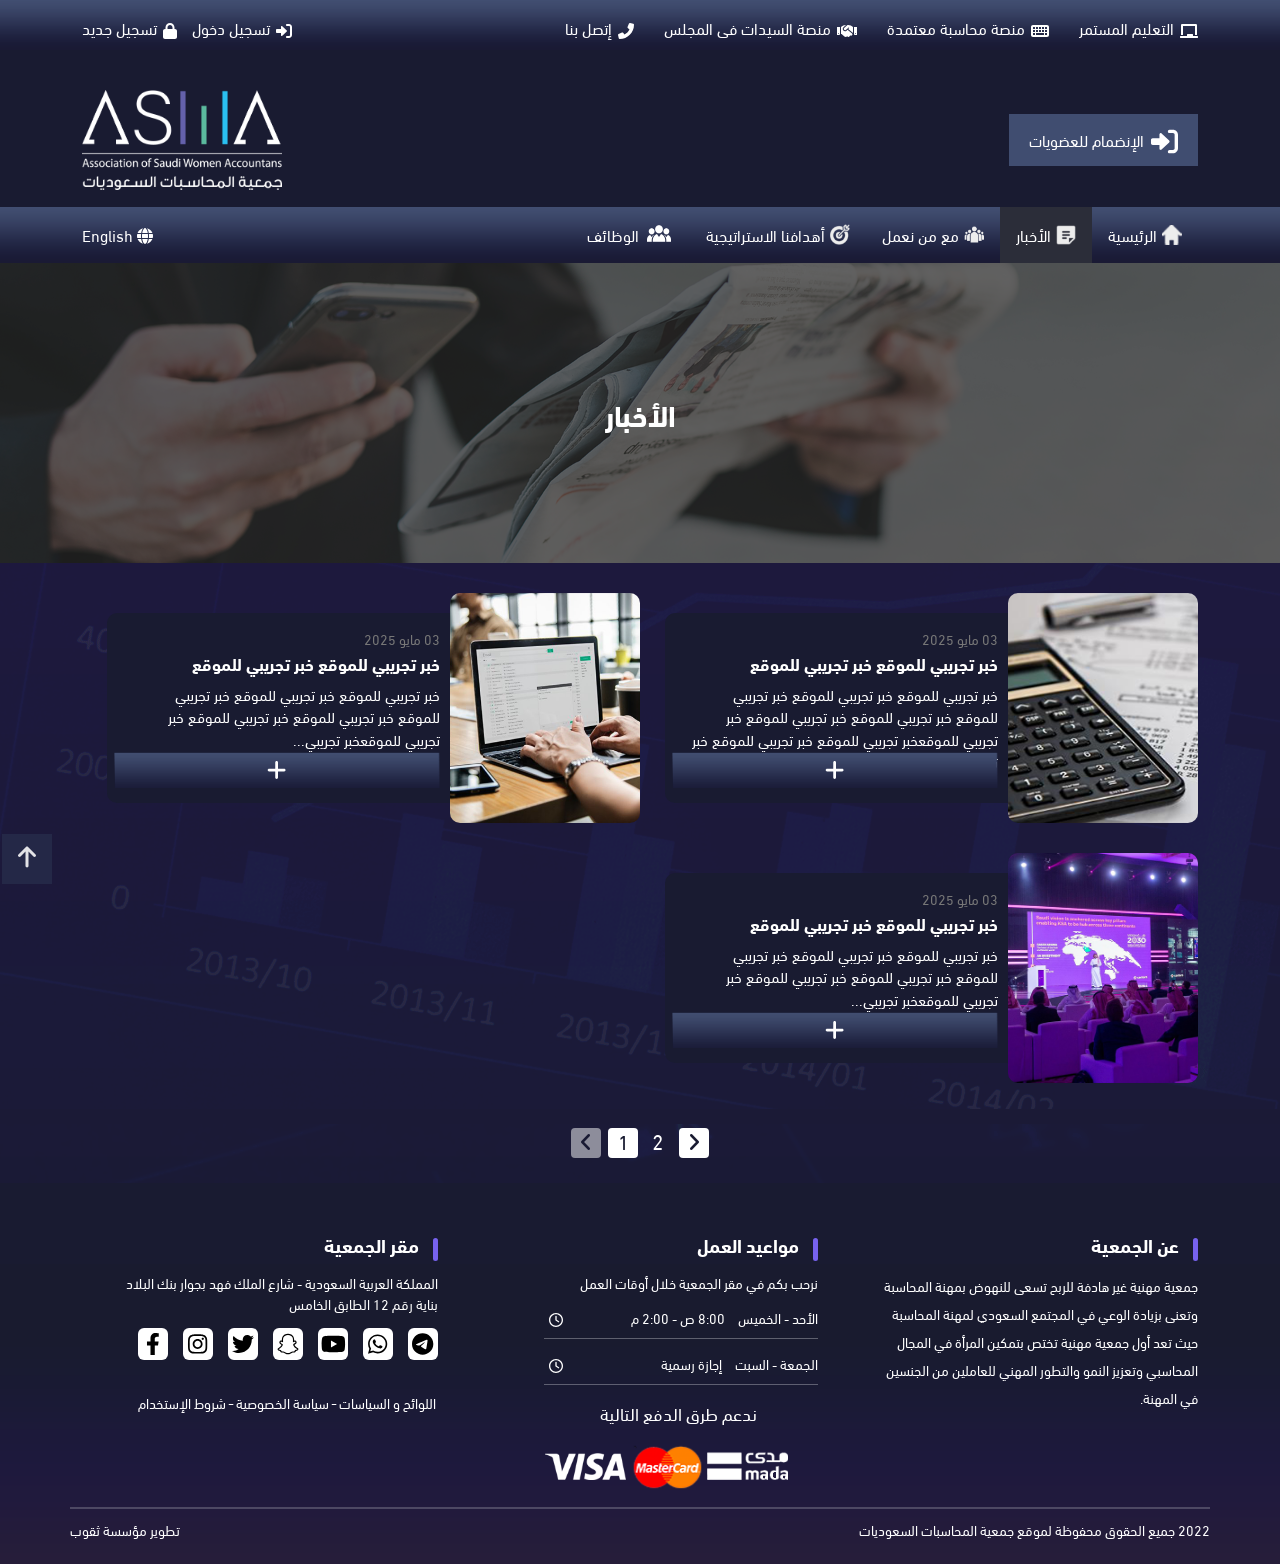
==== commit 749227cb: "added latest news section" ====
--- a/news.html
+++ b/news.html
@@ -181,6 +181,7 @@
                             <img src="./images/new-1.png" alt="">
                         </div>
                         <div class="new-details">
+                            <span class="news-date">03 مايو 2025</span>
                             <h5>خبر تجريبي للموقع خبر تجريبي للموقع</h5>
                             <p>خبر تجريبي للموقع خبر تجريبي للموقع خبر تجريبي للموقع خبر تجريبي للموقع خبر تجريبي للموقع خبر تجريبي للموقعخبر تجريبي للموقع خبر تجريبي للموقع خبر تجريبي للموقع خبر </p>
                             <a class="new-info" href="./single-new.html"><i class="fa-solid fa-plus"></i></a>
@@ -194,6 +195,8 @@
                             <img src="./images/new-2.png" alt="">
                         </div>
                         <div class="new-details">
+                            <span class="news-date">03 مايو 2025</span>
+
                             <h5>خبر تجريبي للموقع خبر تجريبي للموقع</h5>
                             <p>
                                 خبر تجريبي للموقع خبر تجريبي للموقع خبر تجريبي للموقع خبر تجريبي للموقع خبر تجريبي للموقع خبر تجريبي للموقعخبر تجريبي للموقع خبر تجريبي للموقع خبر تجريبي للموقع خبر 
@@ -212,6 +215,8 @@
                             <img src="./images/new-3.png" alt="">
                         </div>
                         <div class="new-details">
+                            <span class="news-date">03 مايو 2025</span>
+
                             <h5>خبر تجريبي للموقع خبر تجريبي للموقع</h5>
                             <p>
                                 خبر تجريبي للموقع خبر تجريبي للموقع خبر تجريبي للموقع خبر تجريبي للموقع خبر تجريبي للموقع خبر تجريبي للموقعخبر تجريبي للموقع خبر تجريبي للموقع خبر تجريبي للموقع خبر 
@@ -230,6 +235,8 @@
                             <img src="./images/new-4.png" alt="">
                         </div>
                         <div class="new-details">
+                            <span class="news-date">03 مايو 2025</span>
+
                             <h5>خبر تجريبي للموقع خبر تجريبي للموقع</h5>
                             <p>
                                 خبر تجريبي للموقع خبر تجريبي للموقع خبر تجريبي للموقع خبر تجريبي للموقع خبر تجريبي للموقع خبر تجريبي للموقعخبر تجريبي للموقع خبر تجريبي للموقع خبر تجريبي للموقع خبر 
@@ -248,6 +255,8 @@
                             <img src="./images/new-5.png" alt="">
                         </div>
                         <div class="new-details">
+                            <span class="news-date">03 مايو 2025</span>
+
                             <h5>خبر تجريبي للموقع خبر تجريبي للموقع</h5>
                             <p>
                                 خبر تجريبي للموقع خبر تجريبي للموقع خبر تجريبي للموقع خبر تجريبي للموقع خبر تجريبي للموقع خبر تجريبي للموقعخبر تجريبي للموقع خبر تجريبي للموقع خبر تجريبي للموقع خبر 
@@ -266,6 +275,8 @@
                             <img src="./images/new-6.png" alt="">
                         </div>
                         <div class="new-details">
+                            <span class="news-date">03 مايو 2025</span>
+
                             <h5>خبر تجريبي للموقع خبر تجريبي للموقع</h5>
                             <p>
                                 خبر تجريبي للموقع خبر تجريبي للموقع خبر تجريبي للموقع خبر تجريبي للموقع خبر تجريبي للموقع خبر تجريبي للموقعخبر تجريبي للموقع خبر تجريبي للموقع خبر تجريبي للموقع خبر 
--- a/css/style.css
+++ b/css/style.css
@@ -125,48 +125,64 @@
   background-image: url(../images/main-banner.png);
   background-position: left;
   color: var(--default);
-} /* Fade-in animation */
+}
+
 /* Modal overlay */
 .modal {
   display: none;
+  justify-content: center;
+  align-items: center;
   position: fixed;
   z-index: 999;
   left: 0;
   top: 0;
   width: 100%;
   height: 100%;
-  background: rgba(0, 0, 0, 0.7);
-  backdrop-filter: blur(6px);
+  background: rgba(0, 0, 0, 0.6);
+  opacity: 0;
+  transition: opacity 0.4s ease;
+}
+
+.modal.show {
   display: flex;
-  align-items: center;
-  justify-content: center;
-  padding: 20px;
-  box-sizing: border-box;
-  animation: fadeIn 0.4s ease forwards;
-}
-
-/* Image container with relative positioning */
+  opacity: 1;
+}
+
 .modal-image-container {
   position: relative;
   display: inline-block;
   max-width: 500px;
   width: 100%;
-  /* transform: translateX(50%); */
-}
+}
+
+@keyframes slideUp {
+  from {
+    transform: translateY(100%);
+    opacity: 0;
+  }
+  to {
+    transform: translateY(0);
+    opacity: 1;
+  }
+}
+
+.modal.show .modal-image-container {
+  animation: slideUp 0.5s ease-out;
+}
+
 
 /* The actual image */
 .modal-image {
   width: 100%;
   height: auto;
   border-radius: 16px;
-  box-shadow: 0 15px 35px rgba(0, 0, 0, 0.3);
+  box-shadow: 0 15px 35px rgba(0, 0, 0, 0.6);
   transition: transform 0.3s ease;
 }
 .modal-image:hover {
   transform: scale(1.01);
 }
 
-/* Close button inside image container */
 .close {
   position: absolute;
   top: 10px;
@@ -1038,6 +1054,13 @@
   min-height: 150px;
   margin: 20px 0;
 }
+.news-date {
+  display: block;
+  font-size: 0.9em;
+  color: #777;
+  margin-bottom: 5px;
+}
+
 .new-details h5 {
   font-size: 17px;
 }
